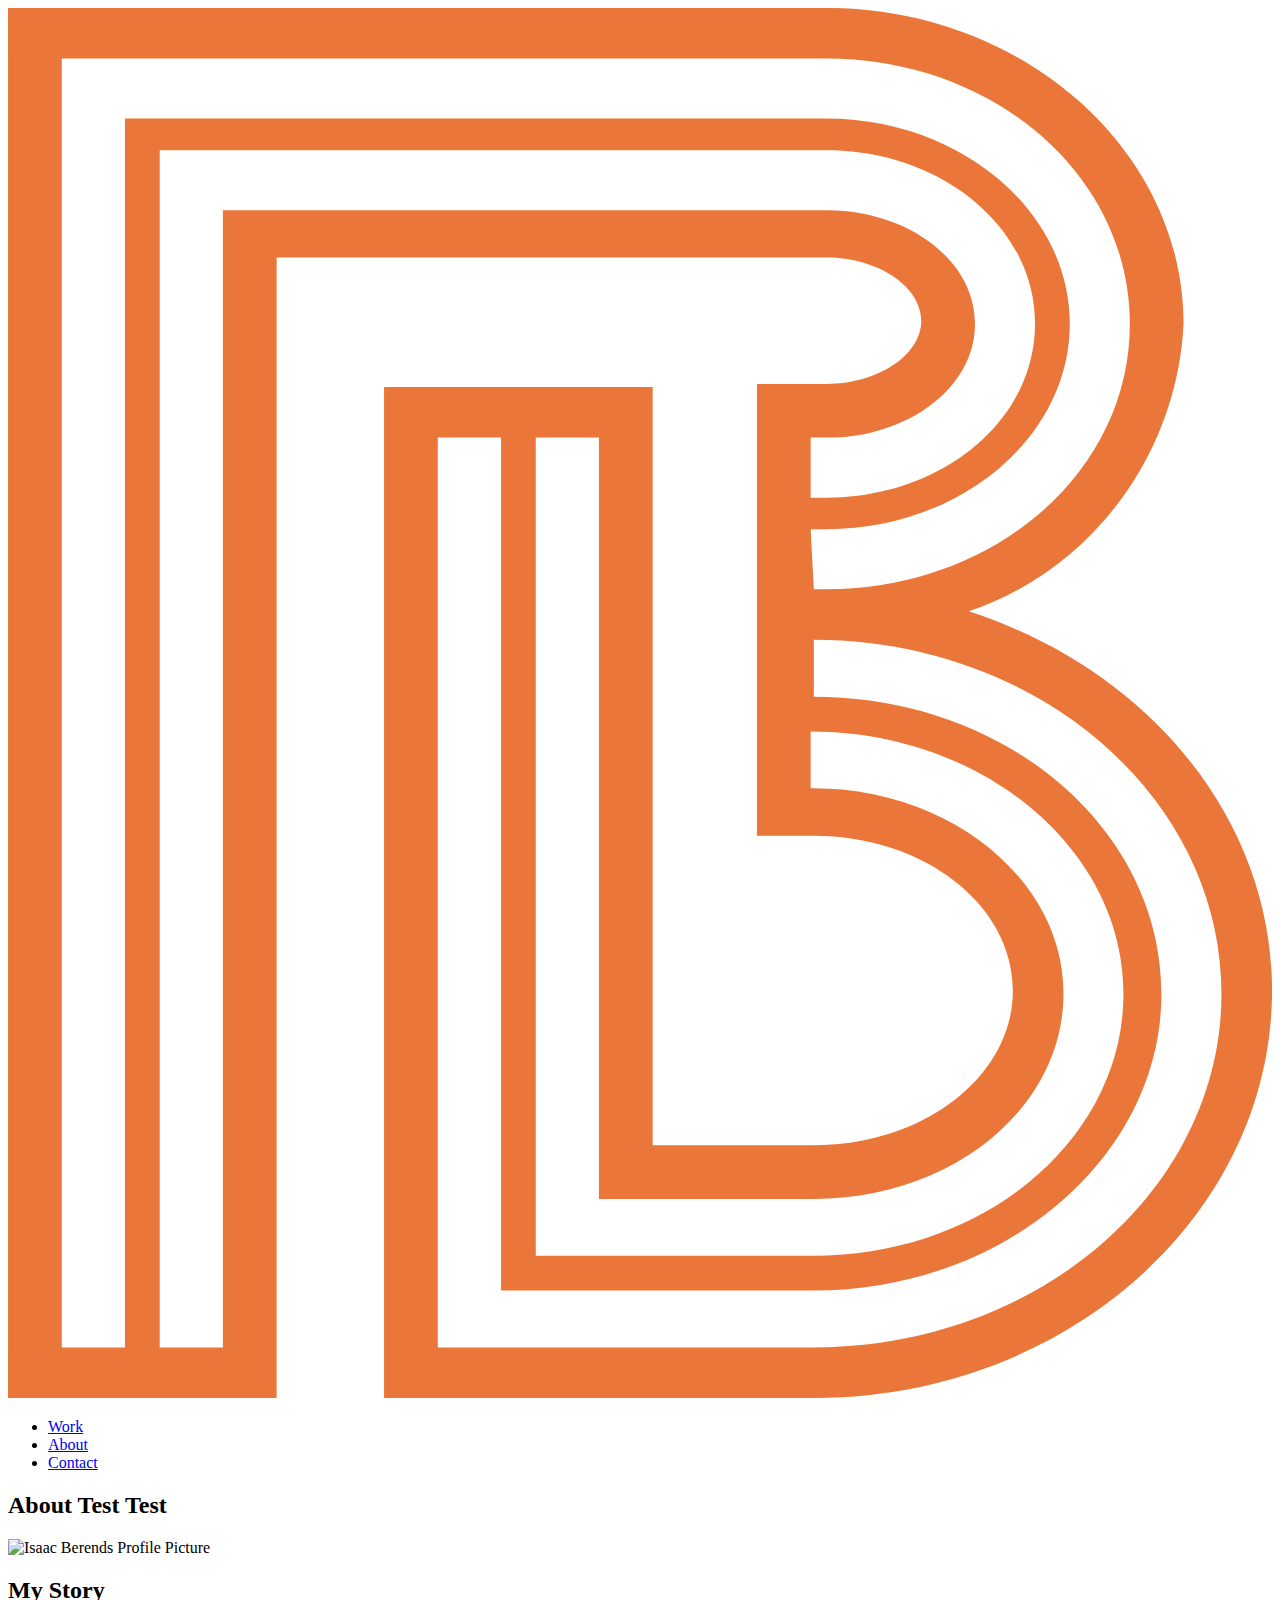
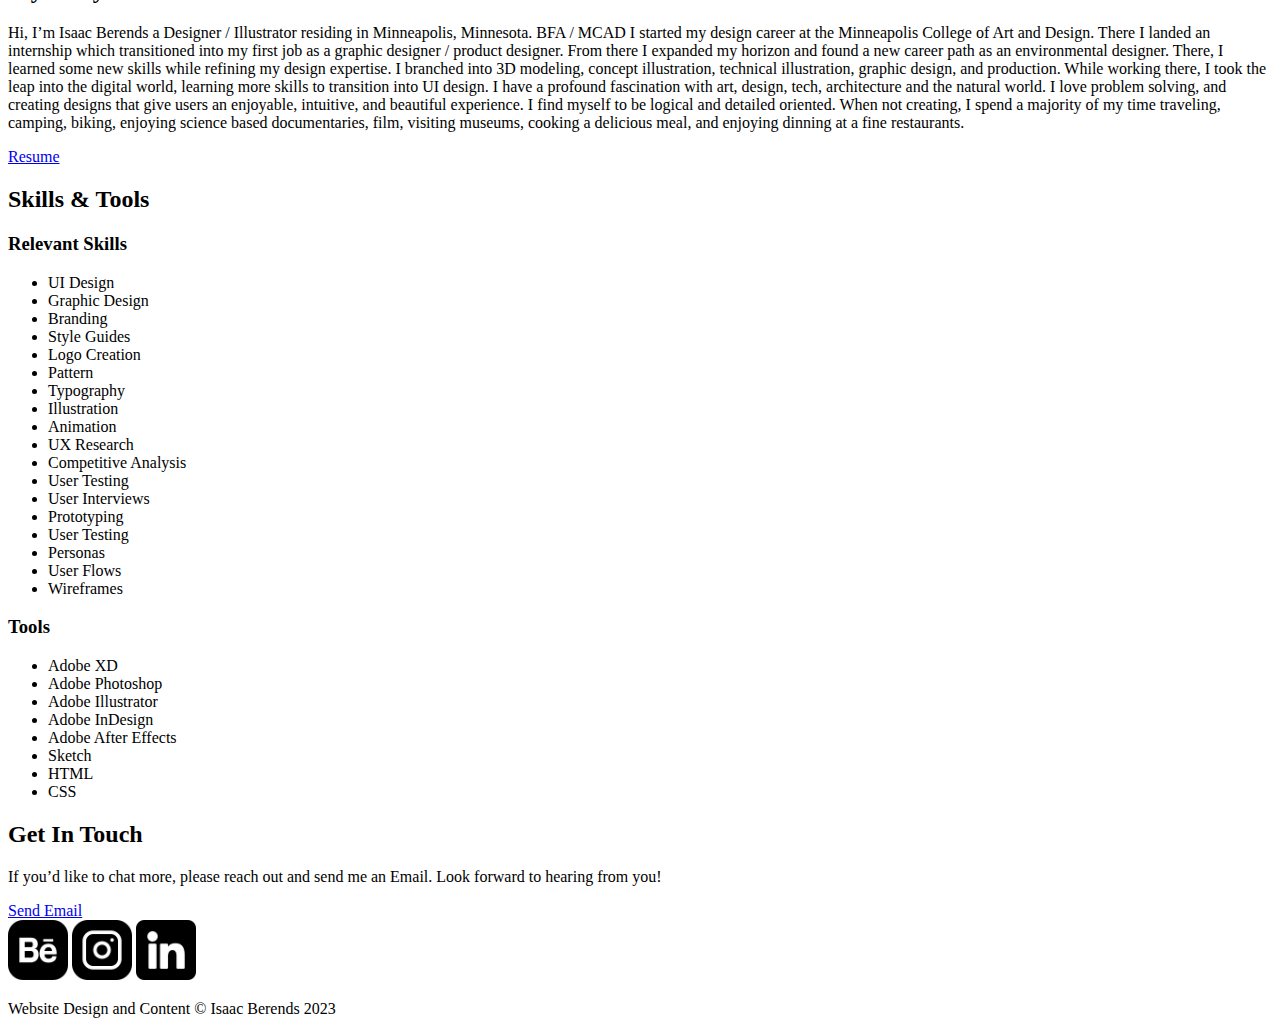
==== about.html @ abcbb0fd "Changed About to Test Test" ====
<!DOCTYPE html>
<html lang="en" dir="ltr">
  <head>
    <meta charset="utf-8">
    <title>Isaac Berends Designer Minneapolis</title>
  </head>
  <body>
    <header>
      <img src="img/iberends_logo.svg" alt="Isaac Berends Logo" >
      <nav>
      <ul>
         <li><a href="index.html">Work</a></li>
         <li><a href="about.html">About</a></li>
         <li><a href="#">Contact</a></li>
      </ul>
      </nav>
    </header>
<main>
                 <h2>About Test Test</h2>
                 <div><!-- open row that holds (2) columns for project -->
            <div><!-- open first column (used for image) -->
            <picture>
            <source srcset="img/Self_Portrait@1x.png" media="(max-width:767px)">
            <img src="img/Self_Portrait@2x.png" alt="Isaac Berends Profile Picture">
            </picture>
        </div>
            <h2>My Story</h2>
            <p>Hi, I’m Isaac Berends a Designer / Illustrator
            residing in Minneapolis, Minnesota. 
            
            BFA / MCAD
            
            I started my design career at the Minneapolis College of Art and Design. There I landed an internship which transitioned into my first job as a graphic designer / product designer.
            
            From there I expanded my horizon and found a new career path as an environmental designer. There, I learned some new skills while refining my design expertise. I branched into 3D modeling, concept illustration, technical illustration, graphic design, and production. 
            
            While working there, I took the leap into the digital world, learning more skills to transition into UI design. 
            
            I have a profound fascination with art, design, tech, architecture and the natural world. I love problem solving, and creating designs that give users an enjoyable, intuitive, and beautiful experience. I find myself to be logical and detailed oriented.
            
            When not creating, I spend a majority of my time traveling, camping, biking, enjoying science based documentaries, film, visiting museums, cooking a delicious meal, and enjoying dinning at a fine restaurants.
            </p>
            <a href="img/isaac_berends_resume_22_E.pdf" download>Resume</a>
                <h2>Skills & Tools</h2>
                 <h3>Relevant Skills</h3>
                 <ul>
            <li>UI Design</li>
            <li>Graphic Design</li>
            <li>Branding</li>
            <li>Style Guides</li>
            <li>Logo Creation</li>
            <li>Pattern</li>
            <li>Typography</li>
            <li>Illustration</li>
            <li>Animation</li>

            <li>UX Research</li>
            <li>Competitive Analysis</li>
            <li>User Testing</li>
            <li>User Interviews</li>
            <li>Prototyping</li>
            <li>User Testing</li>
            <li>Personas</li>
            <li>User Flows</li>
            <li>Wireframes</li>
                 </ul>
                <h3>Tools</h3>
                 <ul>
                 <li>Adobe XD</li>
                 <li>Adobe Photoshop</li>
                 <li>Adobe Illustrator</li>
                 <li>Adobe InDesign</li>
                 <li>Adobe After Effects</li>
            
                 <li>Sketch</li>
                 <li>HTML</li>
                 <li>CSS</li>
                 </ul>
                 </div>
     </main>
    <footer>
    <h2>Get In Touch</h2>
    <p>
        If you’d like to chat more, please reach out and send me
        an Email. Look forward to hearing from you!
      </p>
      <div>
        <a href="mailto:Isaac.isaac.berends@gmail.com">Send Email</a>
      </div>
        <a href="https://www.behance.net/isaacberends" target="_blank"></a>
            <picture>
                <source srcset="img/behance@1x.png" media="(max-width:767px)">
                <img src="img/behance@2x.png" alt="Behance">
              </picture>
    
        <a href="https://www.instagram.com/i_berends/" target="_blank"></a>
            <picture>
                <source srcset="img/instagram@1x.png" media="(max-width:767px)">
                <img src="img/instagram@2x.png" alt="Instagram">
              </picture>

        <a href="https://www.linkedin.com/in/isaac-berends-153a0312/" target="_blank"></a>
            <picture>
                <source srcset="img/linkedin@1x.png" media="(max-width:767px)">
                <img src="img/linkedin@2x.png" alt="LinkedIn">
              </picture>
        <p>Website Design and Content © Isaac Berends 2023</p>


    </footer>
    </body>
</html>
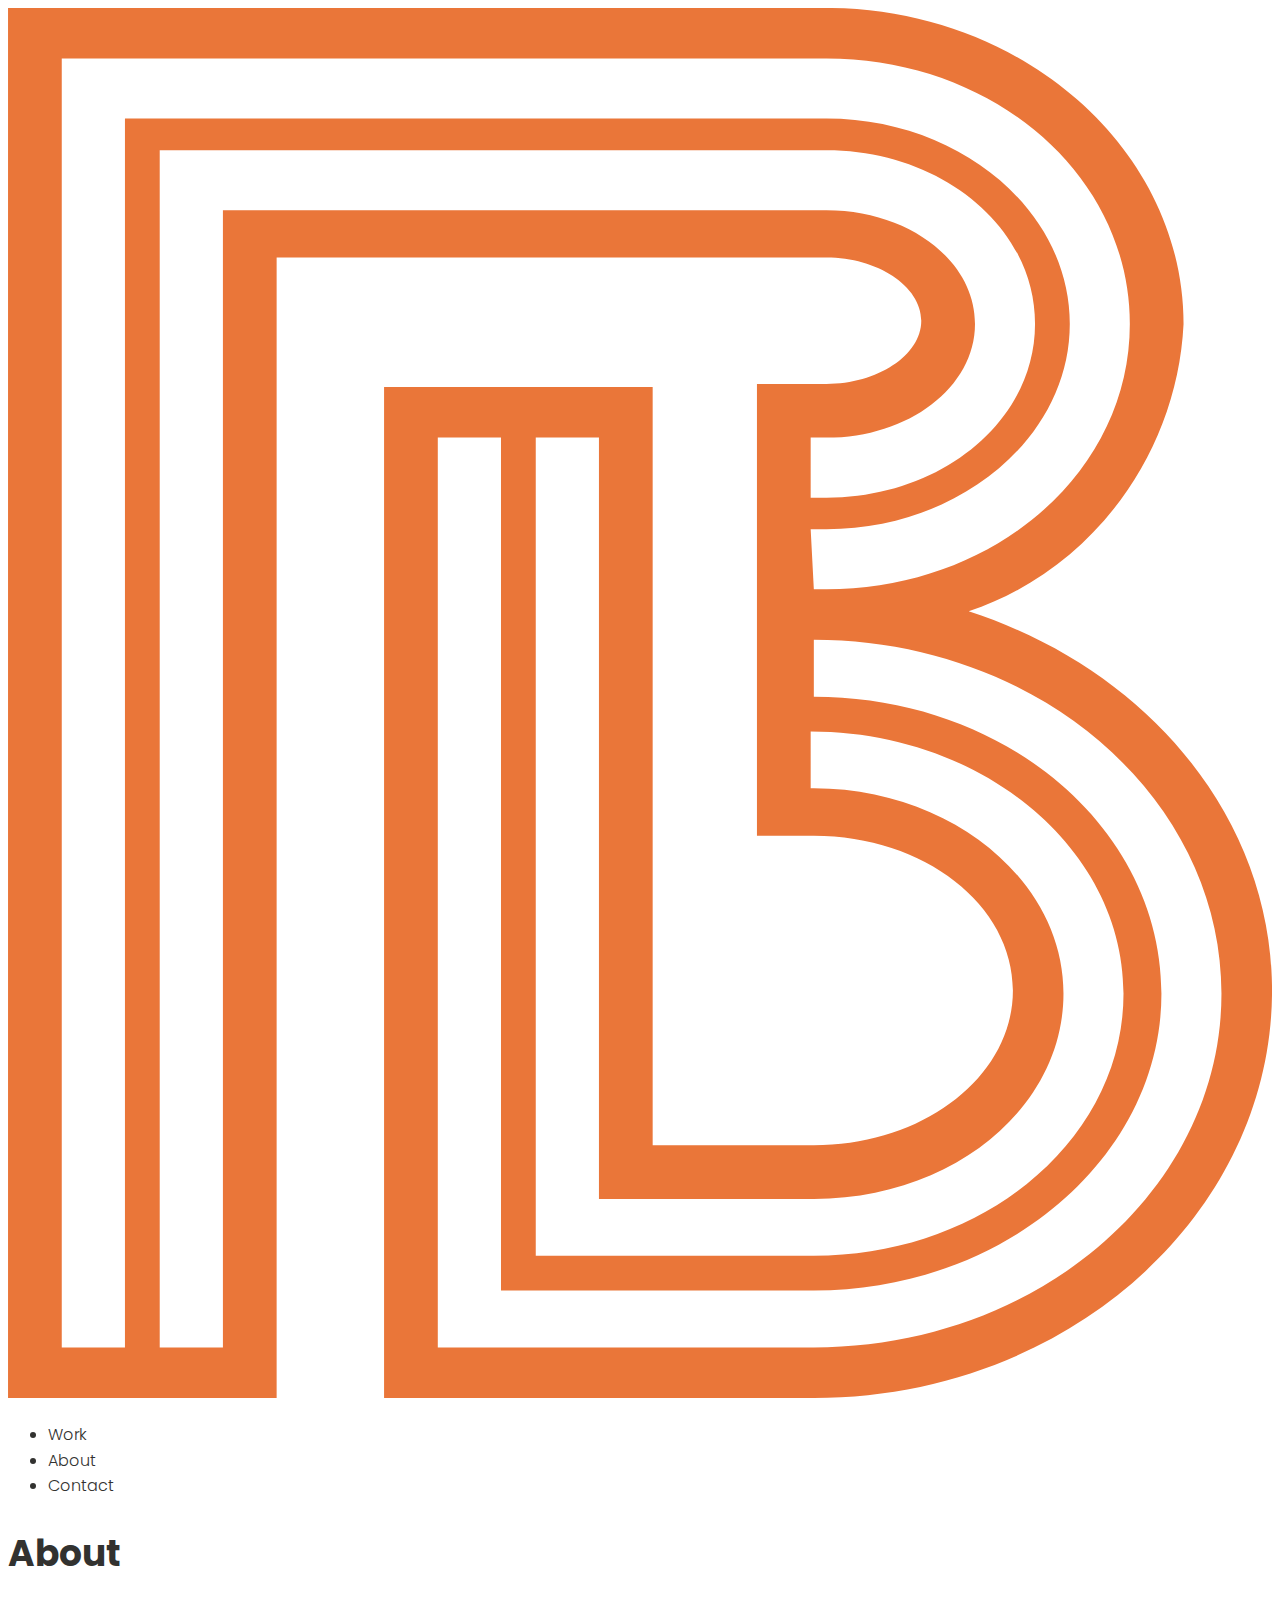
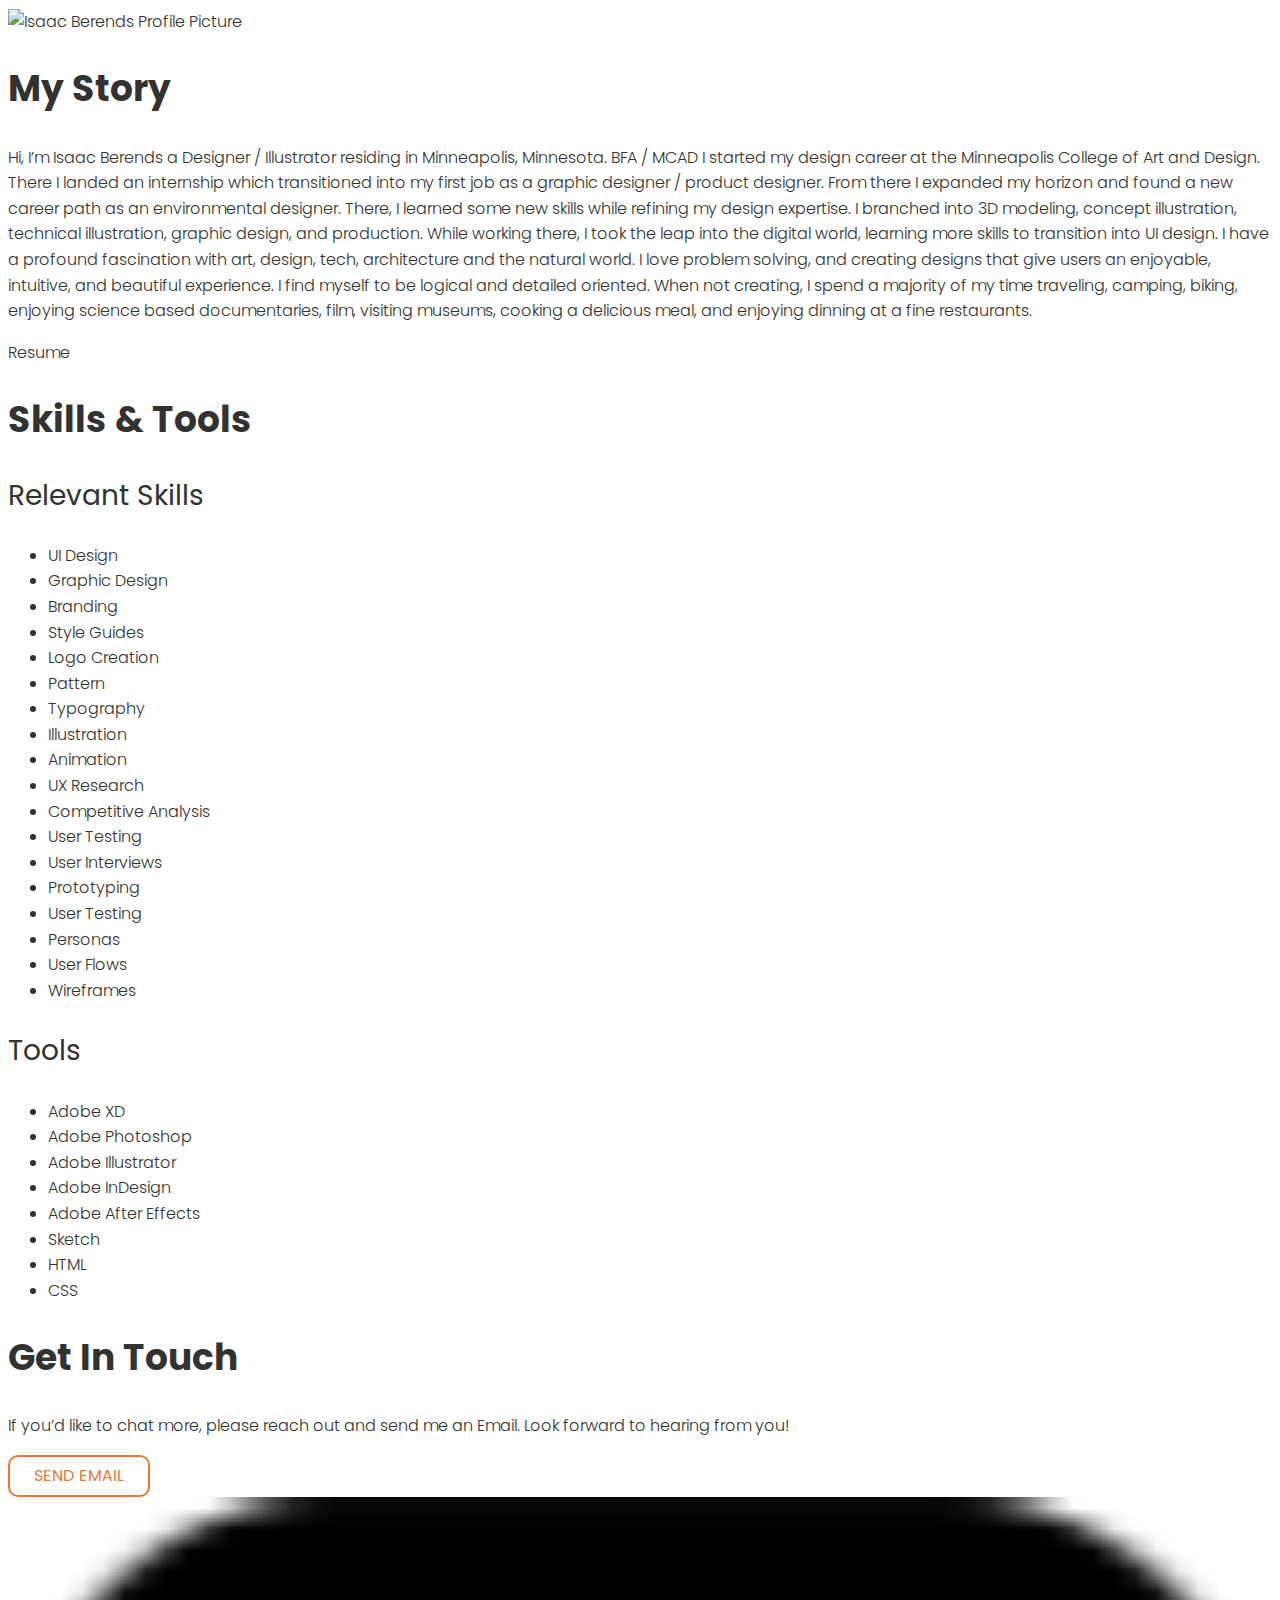
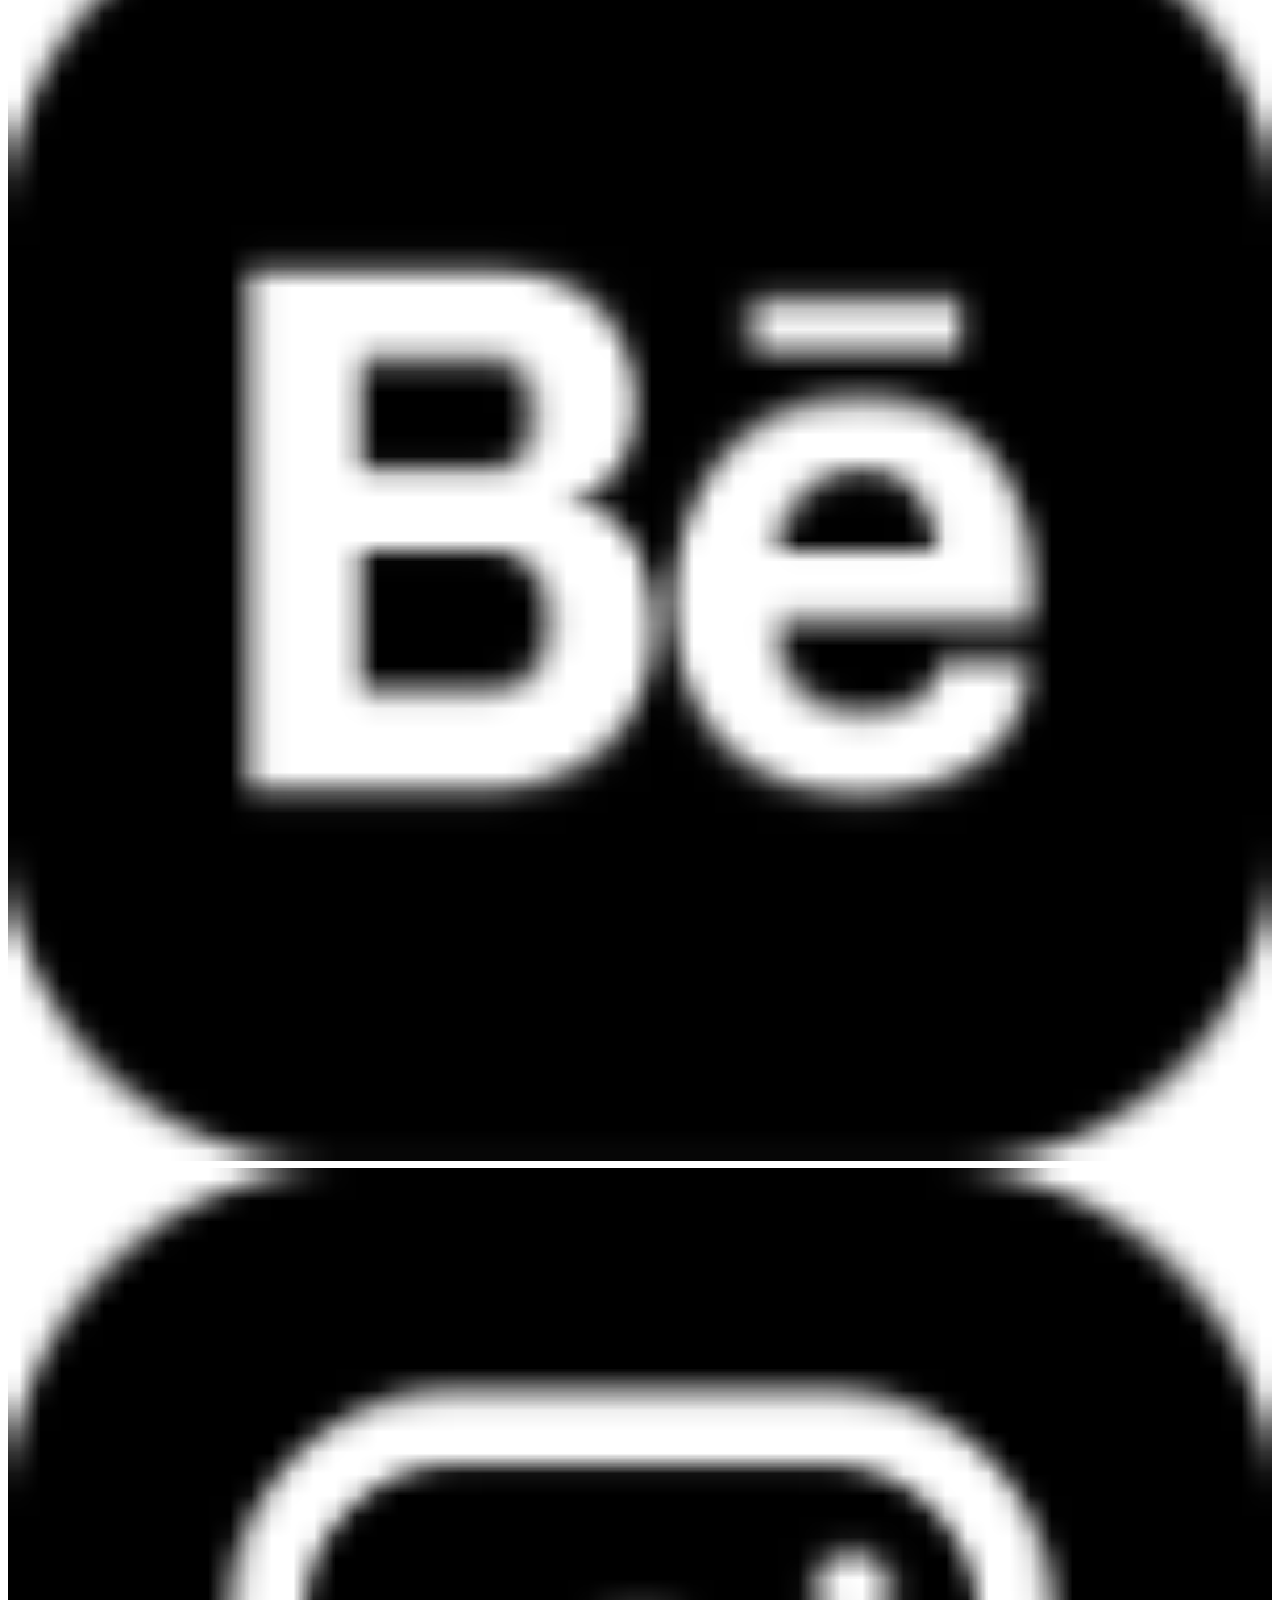
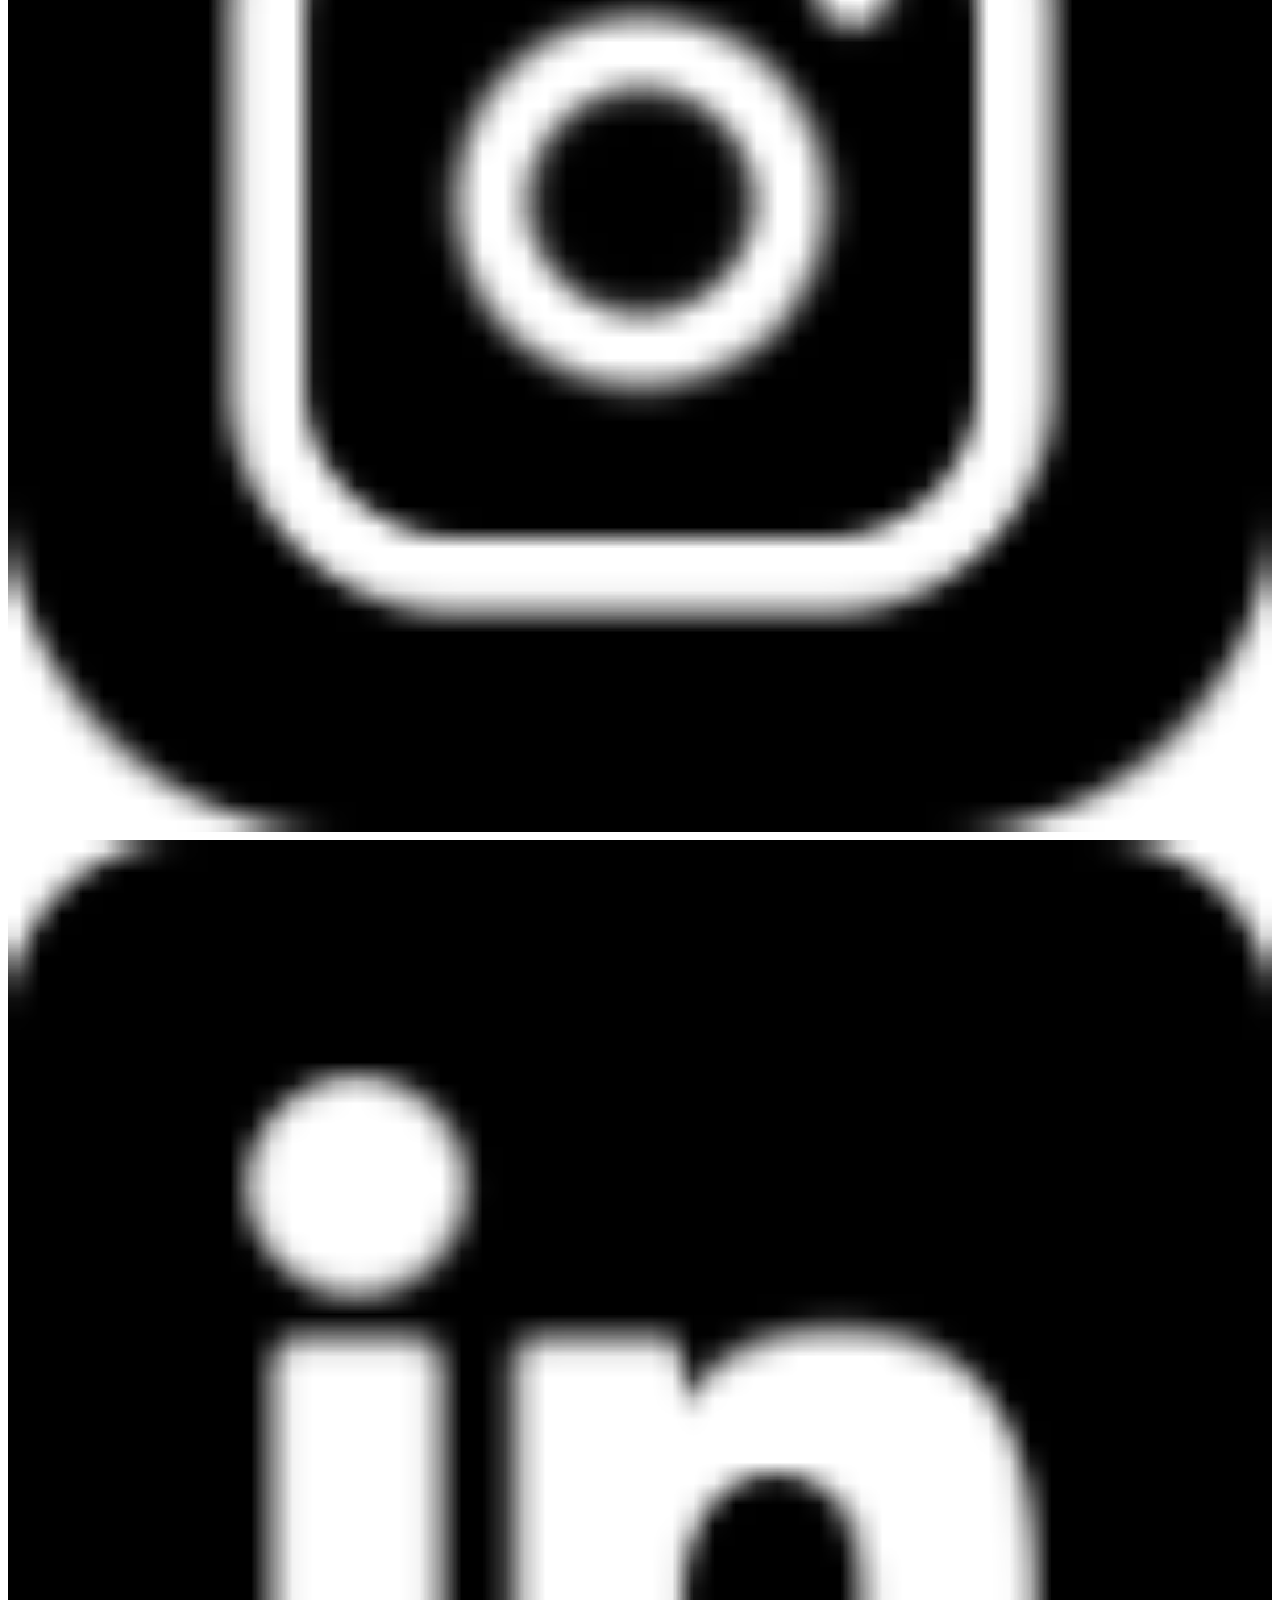
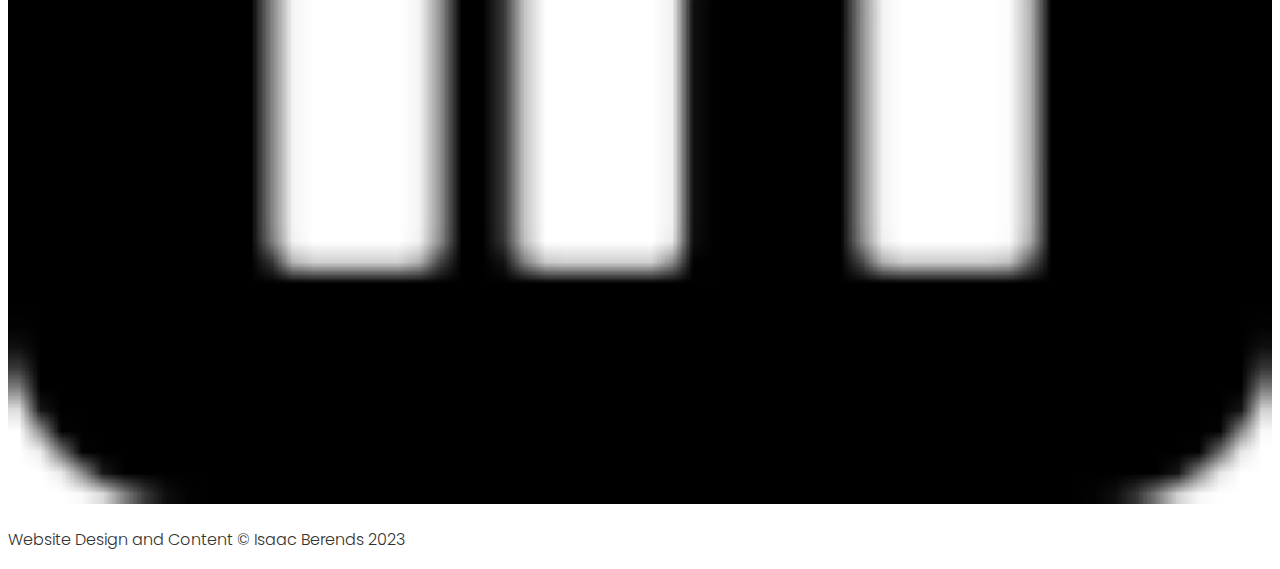
==== commit 9adb4f5e: "Task 1:6 Update 11 / 03 / 22" ====
--- a/about.html
+++ b/about.html
@@ -2,11 +2,19 @@
 <html lang="en" dir="ltr">
   <head>
     <meta charset="utf-8">
+    <meta name="viewport" content="width=device-width, initial-scale=1">
+    <meta name="author" content="Isaac Berends">
+	  <meta name="description" content="Isaac Berends UI/UX Design Portfolio">
     <title>Isaac Berends Designer Minneapolis</title>
+    <link rel="stylesheet" type="text/css" href="https://cdnjs.cloudflare.com/ajax/libs/normalize/8.0.0/normalize.min.css">
+    <link rel="stylesheet" type="text/css" href="css/style.css">
+    <link rel="preconnect" href="https://fonts.googleapis.com">
+    <link rel="preconnect" href="https://fonts.gstatic.com" crossorigin>
+    <link href="https://fonts.googleapis.com/css2?family=Poppins:wght@500;600;700&display=swap" rel="stylesheet">
   </head>
   <body>
     <header>
-      <img src="img/iberends_logo.svg" alt="Isaac Berends Logo" >
+      <img src="icons/iberends_logo.svg" alt="Isaac Berends Logo" >
       <nav>
       <ul>
          <li><a href="index.html">Work</a></li>
@@ -16,7 +24,7 @@
       </nav>
     </header>
 <main>
-                 <h2>About Test Test</h2>
+                 <h2>About</h2>
                  <div><!-- open row that holds (2) columns for project -->
             <div><!-- open first column (used for image) -->
             <picture>
@@ -40,7 +48,7 @@
             
             When not creating, I spend a majority of my time traveling, camping, biking, enjoying science based documentaries, film, visiting museums, cooking a delicious meal, and enjoying dinning at a fine restaurants.
             </p>
-            <a href="img/isaac_berends_resume_22_E.pdf" download>Resume</a>
+            <a href="files/isaac_berends_resume_22_E.pdf" download>Resume</a>
                 <h2>Skills & Tools</h2>
                  <h3>Relevant Skills</h3>
                  <ul>
@@ -85,24 +93,24 @@
         an Email. Look forward to hearing from you!
       </p>
       <div>
-        <a href="mailto:Isaac.isaac.berends@gmail.com">Send Email</a>
+        <a href="mailto:Isaac.isaac.berends@gmail.com"class="button contact">Send Email</a>
       </div>
         <a href="https://www.behance.net/isaacberends" target="_blank"></a>
             <picture>
-                <source srcset="img/behance@1x.png" media="(max-width:767px)">
-                <img src="img/behance@2x.png" alt="Behance">
+                <source srcset="icons/behance@1x.png" media="(max-width:767px)">
+                <img src="icons/behance@2x.png" alt="Behance">
               </picture>
     
         <a href="https://www.instagram.com/i_berends/" target="_blank"></a>
             <picture>
-                <source srcset="img/instagram@1x.png" media="(max-width:767px)">
-                <img src="img/instagram@2x.png" alt="Instagram">
+                <source srcset="icons/instagram@1x.png" media="(max-width:767px)">
+                <img src="icons/instagram@2x.png" alt="Instagram">
               </picture>
 
         <a href="https://www.linkedin.com/in/isaac-berends-153a0312/" target="_blank"></a>
             <picture>
-                <source srcset="img/linkedin@1x.png" media="(max-width:767px)">
-                <img src="img/linkedin@2x.png" alt="LinkedIn">
+                <source srcset="icons/linkedin@1x.png" media="(max-width:767px)">
+                <img src="icons/linkedin@2x.png" alt="LinkedIn">
               </picture>
         <p>Website Design and Content © Isaac Berends 2023</p>
 
--- a/css/style.css
+++ b/css/style.css
@@ -0,0 +1,61 @@
+/*
+Colors used:
+Primary Color
+(White): #FFFFFF;
+Secondary Colors
+(Black): #323230;
+(Light Grey): #F0EFEF;
+(Orange): #EA7639;
+*/
+
+body
+     {background-color: #FFFFFF;
+     font-family: 'Poppins', sans-serif;
+     font-size: 16px; /* Sets the font size to 16px */
+     font-weight: 300; /* Sets the font weight to 300 */
+     line-height: 1.6; /* Sets the line-height to 1.6 * the font-size */
+     color: #323230;}
+
+     h1, h2, h3, h4
+     {line-height: 1.4;}
+     h1 {font-size: 2.75em; font-weight: 700;}
+     h2 {font-size: 2.25em; font-weight: 700;}
+     h3 {font-size: 1.75em; font-weight: 400;}
+     h4 {font-size: 1.35em; font-weight: 400;}
+
+     img {width: 100%;}
+
+     a {color: #323230;text-decoration: none; /* No underlining */}
+     a:hover {color: #EA7639;text-decorationn: underline; /* Underlining when hovering over a link */}
+     a:visited { /* visited link */color: #565656;}
+     a:active { /* selected link */color: #EA7639;}
+     a:focus {color: #EA7639;text-decoration: underline;}
+
+     .button {
+        display: inline-block; /* since the <a> tag is inline by default, we need to change this to inline-block, but more on this in the next exercise */
+        background-color: #EA7639;
+        color: #ffffff; /* needed to override the default link color */
+        font-weight: 400;
+        padding: 6px 20px 6px 20px; 
+        border-radius: 10px;
+        border-bottom: 0px solid #994c30; /* width of the border, type, color */
+        transition: 0.2s opacity;}
+     .button:hover {background-color: #df6422; /* Reduces the opacity of the button to 80% */
+            color: #ffffff;}
+     
+        .button.contact {
+          display: inline-block; /* since the <a> tag is inline by default, we need to change this to inline-block, but more on this in the next exercise */
+          background-color: transparent; #EA7639;
+          color: #EA7639; /* needed to override the default link color */
+          text-transform: uppercase;
+          font-weight: 400;
+          border: 2px solid #EA7639;
+          padding: 6px 24px 6px 24px; 
+          border-radius: 10px;
+          border-bottom: 2px solid #EA7639; /* width of the border, type, color */
+          transition: 0.2s opacity;}
+        .button.contact:hover {background-color: #EA7639; /* Reduces the opacity of the button to 80% */
+            color: #ffffff;}
+
+   
+        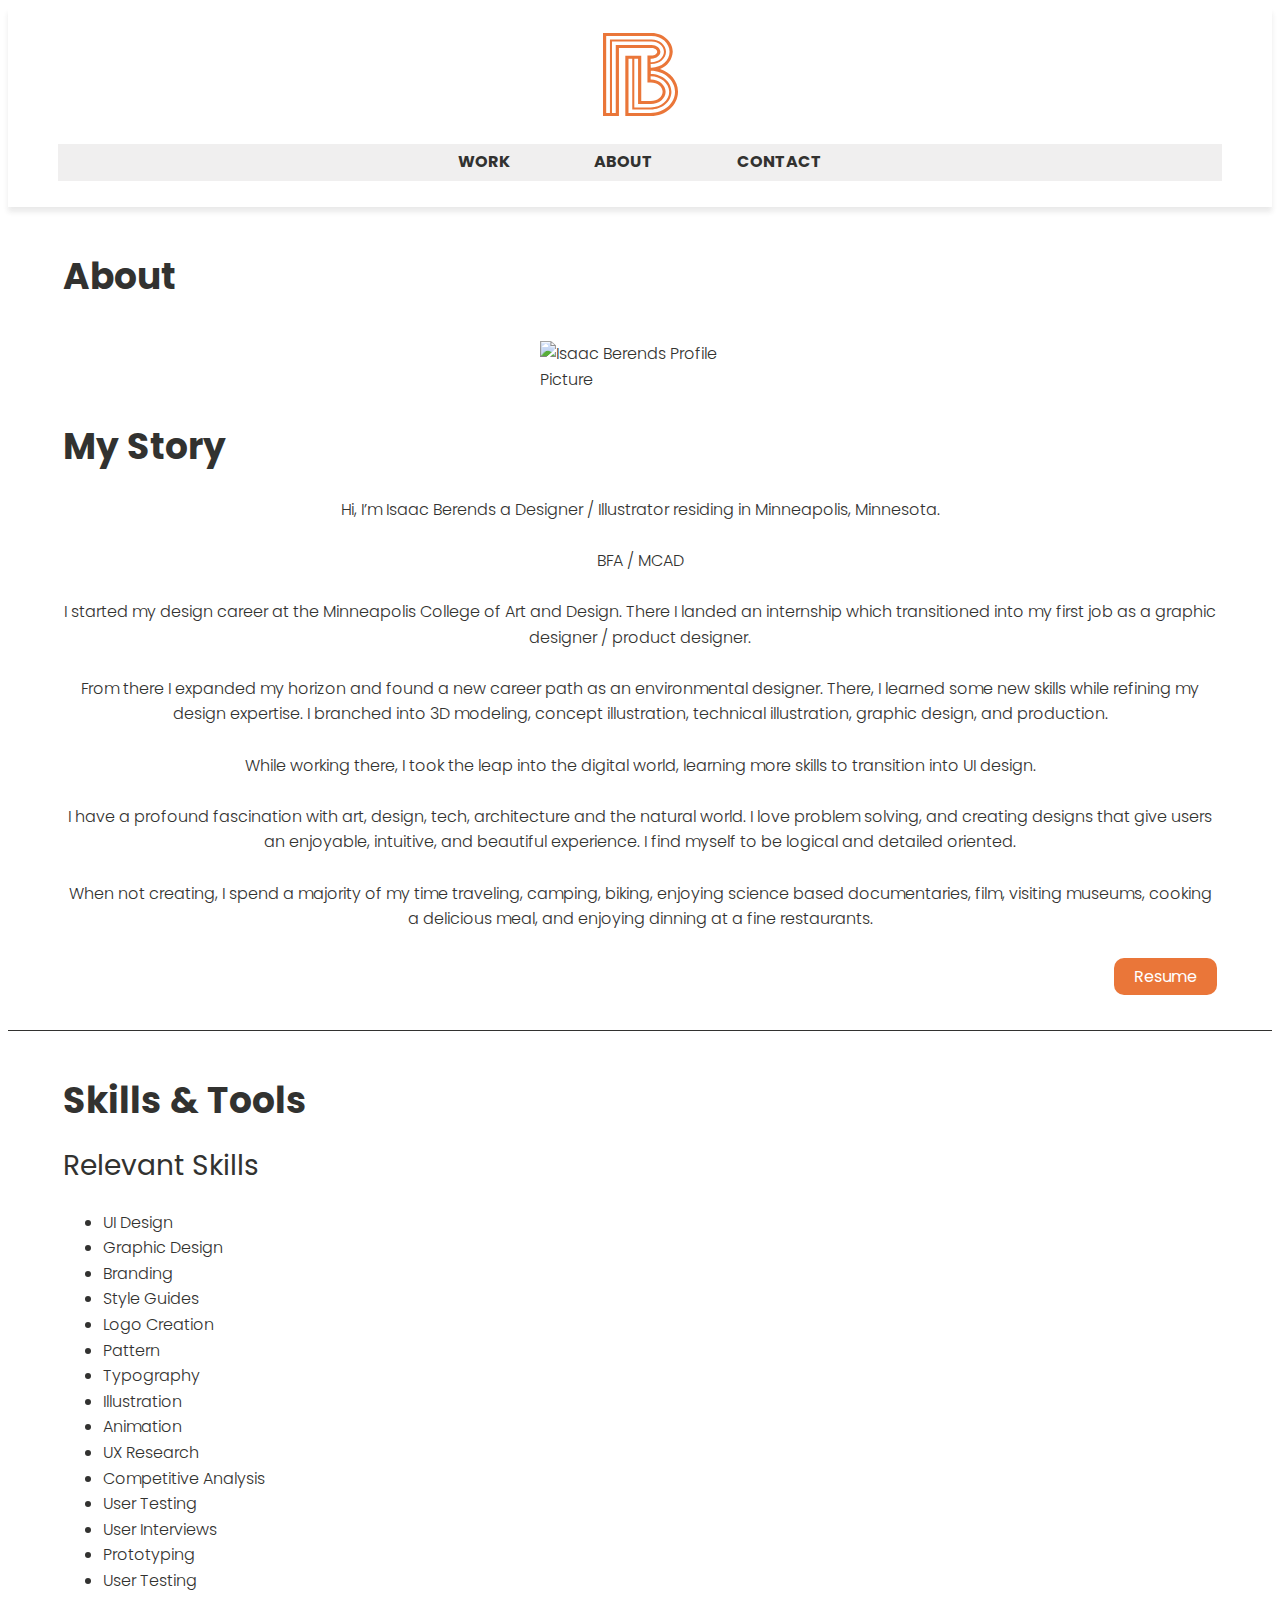
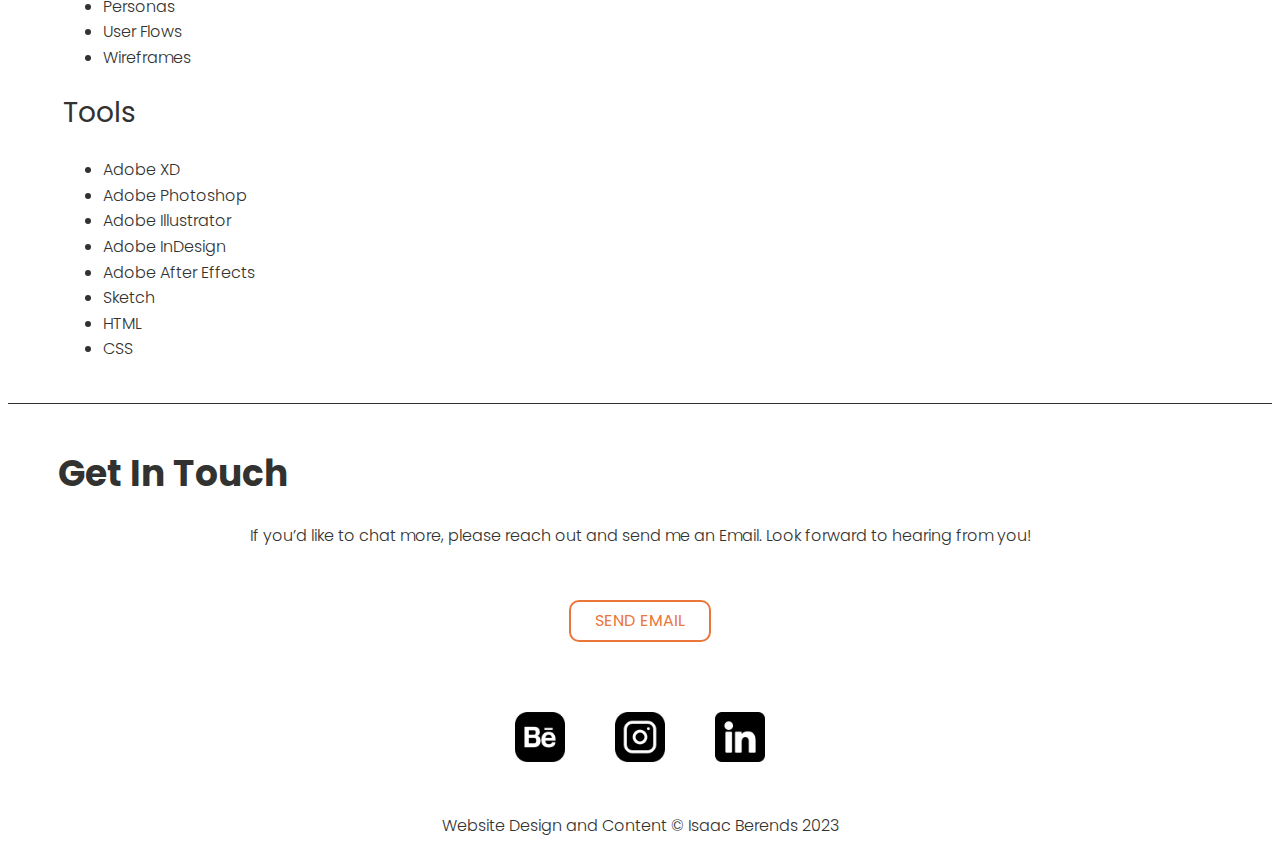
==== commit aceb62b1: "Site update Exercise 1:7" ====
--- a/about.html
+++ b/about.html
@@ -11,45 +11,66 @@
     <link rel="preconnect" href="https://fonts.googleapis.com">
     <link rel="preconnect" href="https://fonts.gstatic.com" crossorigin>
     <link href="https://fonts.googleapis.com/css2?family=Poppins:wght@500;600;700&display=swap" rel="stylesheet">
+    <link rel="preconnect" href="https://fonts.googleapis.com">
+    <link rel="preconnect" href="https://fonts.gstatic.com" crossorigin>
+    <link href="https://fonts.googleapis.com/css2?family=Lato&display=swap" rel="stylesheet">
   </head>
-  <body>
+<body>
     <header>
-      <img src="icons/iberends_logo.svg" alt="Isaac Berends Logo" >
-      <nav>
-      <ul>
-         <li><a href="index.html">Work</a></li>
-         <li><a href="about.html">About</a></li>
-         <li><a href="#">Contact</a></li>
-      </ul>
-      </nav>
+      <div class="container">
+        <img src="icons/iberends_logo.svg"class="logo"alt="Isaac Berends Logo" >
+        <nav>
+         <ul>
+           <li><a href="index.html">Work</a></li>
+           <li><a href="about.html">About</a></li>
+           <li><a href="#">Contact</a></li>
+         </ul>
+        </nav>
+      </div>
     </header>
-<main>
-                 <h2>About</h2>
-                 <div><!-- open row that holds (2) columns for project -->
-            <div><!-- open first column (used for image) -->
+  <main>
+    <div id="about">
+      <div class="row">
+        <div class="container">
+          <h2>About</h2>
+
             <picture>
-            <source srcset="img/Self_Portrait@1x.png" media="(max-width:767px)">
-            <img src="img/Self_Portrait@2x.png" alt="Isaac Berends Profile Picture">
+            <source srcset="img/Self_Portrait@1x.png"media="(max-width:767px)">
+            <img src="img/Self_Portrait@2x.png"class="profile"class="center"alt="Isaac Berends Profile Picture">
             </picture>
+              <h2>My Story</h2>
+              <p>Hi, I’m Isaac Berends a Designer / Illustrator
+                 residing in Minneapolis, Minnesota.
+                 <br>
+                 <br>
+                  BFA / MCAD
+                 <br>
+                 <br>
+                  I started my design career at the Minneapolis College of Art and Design. There I landed an internship which transitioned into my first job as a graphic designer / product designer.
+                  <br>
+                  <br>
+                  From there I expanded my horizon and found a new career path as an environmental designer. There, I learned some new skills while refining my design expertise. I branched into 3D modeling, concept illustration, technical illustration, graphic design, and production.
+                  <br>
+                  <br> 
+                  While working there, I took the leap into the digital world, learning more skills to transition into UI design.
+                  <br>
+                  <br> 
+                  I have a profound fascination with art, design, tech, architecture and the natural world. I love problem solving, and creating designs that give users an enjoyable, intuitive, and beautiful experience. I find myself to be logical and detailed oriented.
+                  <br>
+                  <br>
+                  When not creating, I spend a majority of my time traveling, camping, biking, enjoying science based documentaries, film, visiting museums, cooking a delicious meal, and enjoying dinning at a fine restaurants.
+               </p>
+               <div class="button-container"> 
+               <a href="files/isaac_berends_resume_22_E.pdf"class="button" download>Resume</a>
+               </div>
         </div>
-            <h2>My Story</h2>
-            <p>Hi, I’m Isaac Berends a Designer / Illustrator
-            residing in Minneapolis, Minnesota. 
+      </div>
+    </div>
+    <div id="skills">
+      <div class="row">
+        <div class="container">         
             
-            BFA / MCAD
-            
-            I started my design career at the Minneapolis College of Art and Design. There I landed an internship which transitioned into my first job as a graphic designer / product designer.
-            
-            From there I expanded my horizon and found a new career path as an environmental designer. There, I learned some new skills while refining my design expertise. I branched into 3D modeling, concept illustration, technical illustration, graphic design, and production. 
-            
-            While working there, I took the leap into the digital world, learning more skills to transition into UI design. 
-            
-            I have a profound fascination with art, design, tech, architecture and the natural world. I love problem solving, and creating designs that give users an enjoyable, intuitive, and beautiful experience. I find myself to be logical and detailed oriented.
-            
-            When not creating, I spend a majority of my time traveling, camping, biking, enjoying science based documentaries, film, visiting museums, cooking a delicious meal, and enjoying dinning at a fine restaurants.
-            </p>
-            <a href="files/isaac_berends_resume_22_E.pdf" download>Resume</a>
-                <h2>Skills & Tools</h2>
+            <h2>Skills & Tools</h2>
                  <h3>Relevant Skills</h3>
                  <ul>
             <li>UI Design</li>
@@ -84,37 +105,44 @@
                  <li>HTML</li>
                  <li>CSS</li>
                  </ul>
-                 </div>
-     </main>
-    <footer>
-    <h2>Get In Touch</h2>
-    <p>
-        If you’d like to chat more, please reach out and send me
-        an Email. Look forward to hearing from you!
-      </p>
-      <div>
-        <a href="mailto:Isaac.isaac.berends@gmail.com"class="button contact">Send Email</a>
+        </div>
       </div>
-        <a href="https://www.behance.net/isaacberends" target="_blank"></a>
-            <picture>
-                <source srcset="icons/behance@1x.png" media="(max-width:767px)">
-                <img src="icons/behance@2x.png" alt="Behance">
-              </picture>
-    
-        <a href="https://www.instagram.com/i_berends/" target="_blank"></a>
-            <picture>
-                <source srcset="icons/instagram@1x.png" media="(max-width:767px)">
-                <img src="icons/instagram@2x.png" alt="Instagram">
-              </picture>
+    </div>
+  </main>
+  <footer>
+    <div class="container">
+       <h2>Get In Touch</h2>
+       
+     <p>
+      If you’d like to chat more, please reach out and send me
+      an Email. Look forward to hearing from you!
+     </p>
+     <div>
+       <div class="button-container-email">  
+          <a href="mailto:Isaac.isaac.berends@gmail.com"class="button contact">Send Email</a>
+       </div>   
+     </div>
+      <div class="images-container"> 
+         <a href="https://www.behance.net/isaacberends" target="_blank"></a>
+          <picture>
+              <source srcset="icons/behance@1x.png" media="(max-width:767px)">
+              <img src="icons/behance@2x.png"class="social" alt="Behance">
+            </picture>
+  
+         <a href="https://www.instagram.com/i_berends/" target="_blank"></a>
+          <picture>
+              <source srcset="icons/instagram@1x.png" media="(max-width:767px)">
+              <img src="icons/instagram@2x.png"class="social"alt="Instagram">
+            </picture>
 
-        <a href="https://www.linkedin.com/in/isaac-berends-153a0312/" target="_blank"></a>
-            <picture>
-                <source srcset="icons/linkedin@1x.png" media="(max-width:767px)">
-                <img src="icons/linkedin@2x.png" alt="LinkedIn">
-              </picture>
-        <p>Website Design and Content © Isaac Berends 2023</p>
-
-
-    </footer>
-    </body>
+         <a href="https://www.linkedin.com/in/isaac-berends-153a0312/" target="_blank"></a>
+          <picture>
+              <source srcset="icons/linkedin@1x.png" media="(max-width:767px)">
+              <img src="icons/linkedin@2x.png"class="social"alt="LinkedIn">
+            </picture>
+       </div> 
+      <p>Website Design and Content © Isaac Berends 2023</p>
+    </div>
+</footer>
+ </body>
 </html>--- a/css/style.css
+++ b/css/style.css
@@ -8,6 +8,100 @@
 (Orange): #EA7639;
 */
 
+* {box-sizing: border-box;}
+
+/* Layout styling */
+
+.container {padding: 0 50px;}
+
+.row {margin: 50px 0; /* 25px top and bottom, 0 left and right */
+    border-bottom: 1px solid #323230;
+    padding-top: 0px;
+    padding-right: 5px;
+    padding-bottom: 25px;
+    padding-left: 5px;}
+   
+
+.logo {max-width: 75px;
+       padding-top: 15px;
+       padding-right: px;
+       padding-bottom: 5px;
+       padding-left: px;}
+
+.profile {max-width: 200px;
+          justify-content: center;
+          padding-top: 15px;
+          padding-right: px;
+          padding-bottom: 5px;
+          padding-left: px;
+          display: block;
+          margin-left: auto;
+          margin-right: auto;
+          width: 50%;}
+          
+.social {max-width: 100px;
+          padding-top: 35px;
+          padding-right: px;
+          padding-bottom: 35px;
+          padding-left: px;
+          display: block;
+          margin-left: auto;
+          margin-right: auto;
+          width: 50%;}
+          
+.images-container {display: flex; 
+                   justify-content: center;
+                   align-items: center;
+                   }
+
+.button-container-email {display: flex; 
+                         justify-content: center;
+                         align-items: center;
+                         padding-top: 35px;
+                         padding-right: px;
+                         padding-bottom: 35px;
+                         padding-left: px;}
+
+.button-container {display: flex; 
+                   justify-content: right;
+                   align-items: center;
+                   padding-top: 10px;
+                   padding-right: px;
+                   padding-bottom: 10px;
+                   padding-left: px;}
+                          
+    
+header {background-color: #ffffff;
+        text-align: center;
+        padding: 10px 0;
+        box-shadow: 0px 5px 5px 0px rgba(50, 50, 50, 0.10);
+        box-shadow: 0px 5px 5px 0px rgba(50, 50, 50, 0.10);
+        box-shadow: 0px 5px 5px 0px rgba(50, 50, 50, 0.10);
+        position: relative}
+
+nav > {display: inline-block; 
+       width: 100%}
+nav > ul {list-style-type: none;
+          padding: 0;}        
+nav > ul > li {display: inline-block;}
+nav > ul > li > a {padding: 0;
+                   display: inline-block;
+                   padding: 0 40px;
+                   text-transform: uppercase;
+                   font-weight: 700;
+                   color: #323230;}
+nav > ul > li > {color: #323230;text-decoration: none; /* No underlining */}
+nav > ul > li > a hover {color: #EA7639;text-decorationn: underline; /* Underlining when hovering over a link */}
+nav > ul > li > a visited { /* visited link */color: #323230;}
+nav > ul > li > a active { /* selected link */color: #df6422;}
+nav > ul > li > a focus {color: #df6422;text-decoration: underline;}
+nav > ul {background-color: #F0EFEF;
+          border-bottom: 1px solid #F0EFEF;
+          padding-top: 5px;
+          padding-right: 0px;
+          padding-bottom: 5px;
+          padding-left: 0px;}
+
 body
      {background-color: #FFFFFF;
      font-family: 'Poppins', sans-serif;
@@ -16,10 +110,30 @@
      line-height: 1.6; /* Sets the line-height to 1.6 * the font-size */
      color: #323230;}
 
+    {font-family: 'Lato', sans-serif;}
+
+     
+     #hero p {text-align: center; /* Centers text */}
+     #hero {background-color: #ffffff;
+            padding: 20px 0;
+            display: inline-block;
+            width: 100%;}
+     footer p {text-align: center;}
+     #about p {text-align: center; /* Centers text */}
+
      h1, h2, h3, h4
-     {line-height: 1.4;}
-     h1 {font-size: 2.75em; font-weight: 700;}
-     h2 {font-size: 2.25em; font-weight: 700;}
+     {line-height: 1.1;}
+     h1 {font-size: 2.75em; font-weight: 700;
+        text-align: left; /* Centers text */
+        color: #ffffff;
+        background-color: #323230;
+        border-bottom: 0px solid #F0EFEF;
+        padding-top: 8px;
+        padding-right: 0px;
+        padding-bottom: 8px;
+        padding-left: 20px;}
+     
+     h2 {font-size: 2.25em; font-weight: 700;}     
      h3 {font-size: 1.75em; font-weight: 400;}
      h4 {font-size: 1.35em; font-weight: 400;}
 
@@ -27,9 +141,10 @@
 
      a {color: #323230;text-decoration: none; /* No underlining */}
      a:hover {color: #EA7639;text-decorationn: underline; /* Underlining when hovering over a link */}
-     a:visited { /* visited link */color: #565656;}
+     a:visited { /* visited link */color: #ffffff;}
      a:active { /* selected link */color: #EA7639;}
      a:focus {color: #EA7639;text-decoration: underline;}
+
 
      .button {
         display: inline-block; /* since the <a> tag is inline by default, we need to change this to inline-block, but more on this in the next exercise */
@@ -39,23 +154,27 @@
         padding: 6px 20px 6px 20px; 
         border-radius: 10px;
         border-bottom: 0px solid #994c30; /* width of the border, type, color */
-        transition: 0.2s opacity;}
+        transition: 0.2s opacity;
+        }
      .button:hover {background-color: #df6422; /* Reduces the opacity of the button to 80% */
             color: #ffffff;}
      
-        .button.contact {
-          display: inline-block; /* since the <a> tag is inline by default, we need to change this to inline-block, but more on this in the next exercise */
-          background-color: transparent; #EA7639;
-          color: #EA7639; /* needed to override the default link color */
-          text-transform: uppercase;
-          font-weight: 400;
-          border: 2px solid #EA7639;
-          padding: 6px 24px 6px 24px; 
-          border-radius: 10px;
-          border-bottom: 2px solid #EA7639; /* width of the border, type, color */
-          transition: 0.2s opacity;}
-        .button.contact:hover {background-color: #EA7639; /* Reduces the opacity of the button to 80% */
+     .button.contact {
+        display: inline-block; /* since the <a> tag is inline by default, we need to change this to inline-block, but more on this in the next exercise */
+        background-color: #ffffff;
+        color: #EA7639; /* needed to override the default link color */
+        text-transform: uppercase;
+        font-weight: 400;
+        border: 2px solid #EA7639;
+        padding: 6px 24px 6px 24px; 
+        border-radius: 10px;
+        border-bottom: 2px solid #EA7639; /* width of the border, type, color */
+        transition: 0.2s opacity;
+          }
+     .button.contact:hover {background-color: #EA7639; /* Reduces the opacity of the button to 80% */
             color: #ffffff;}
+
+        
 
    
         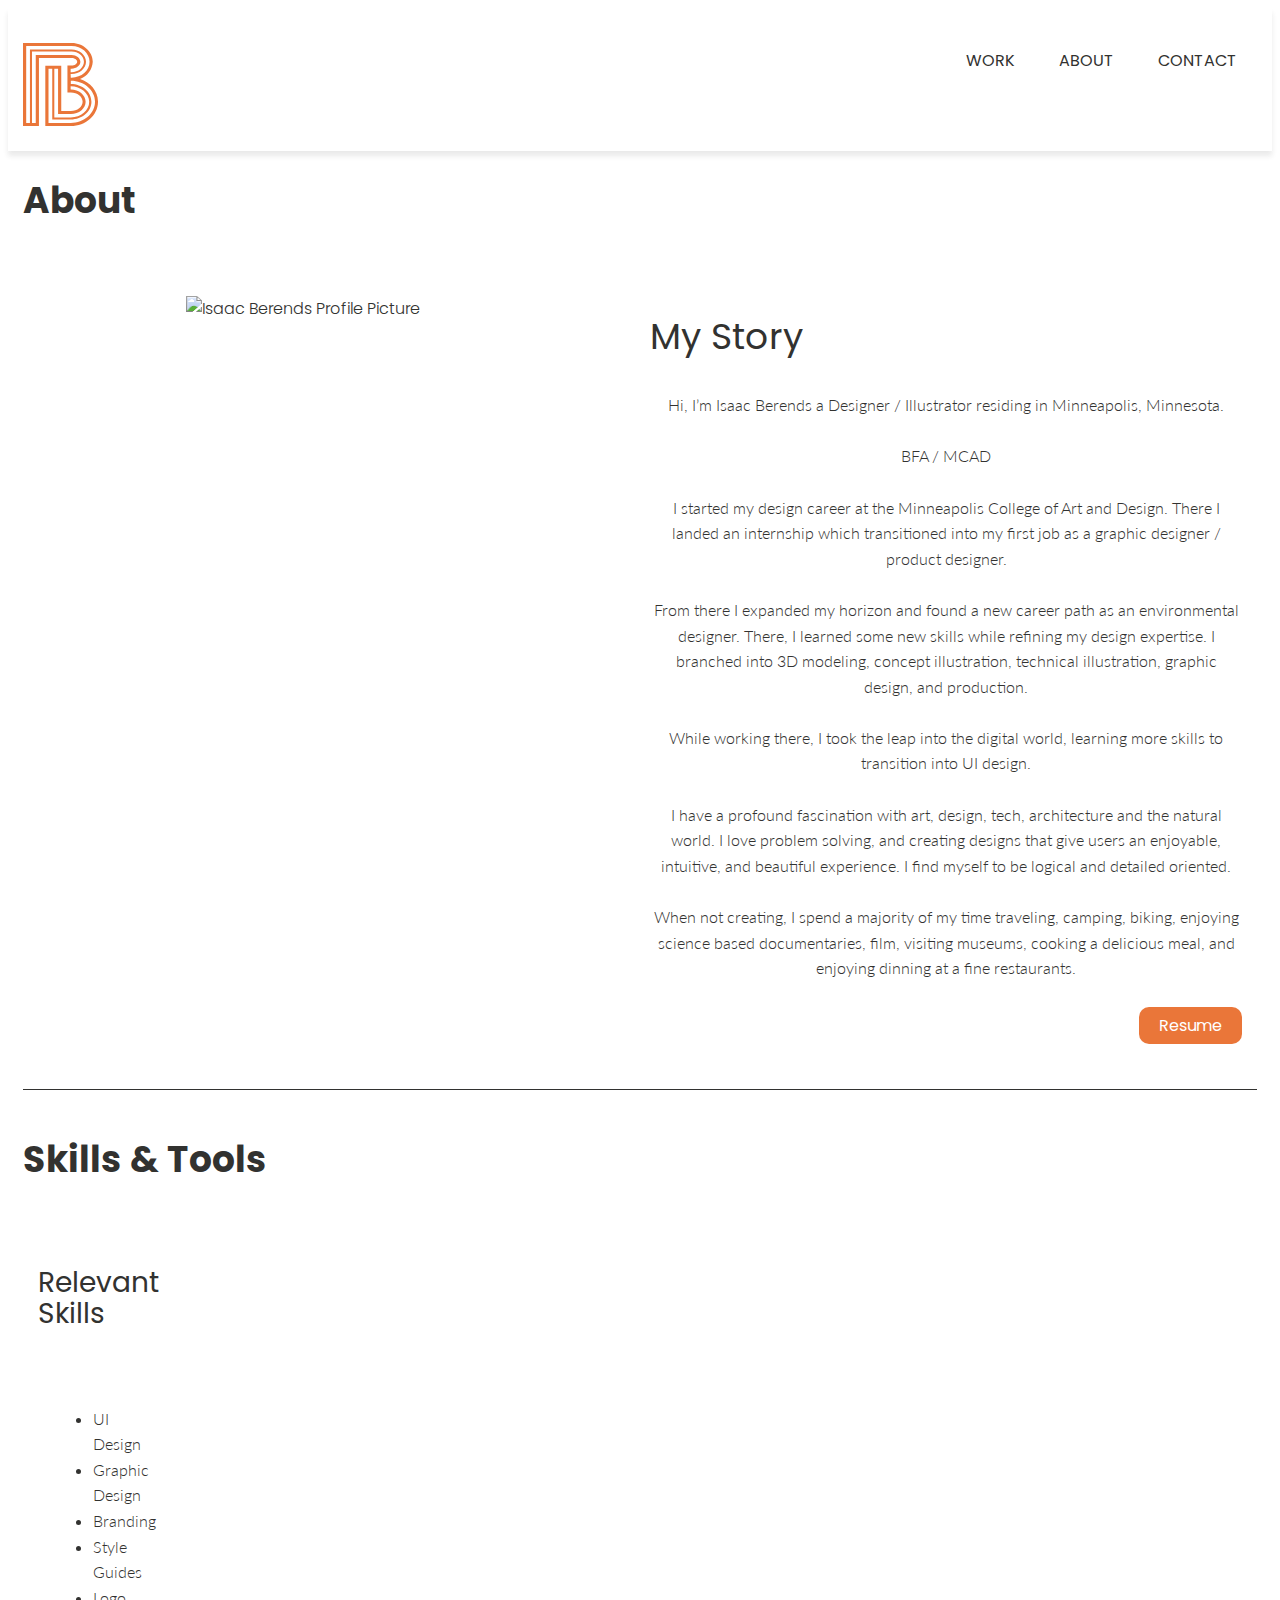
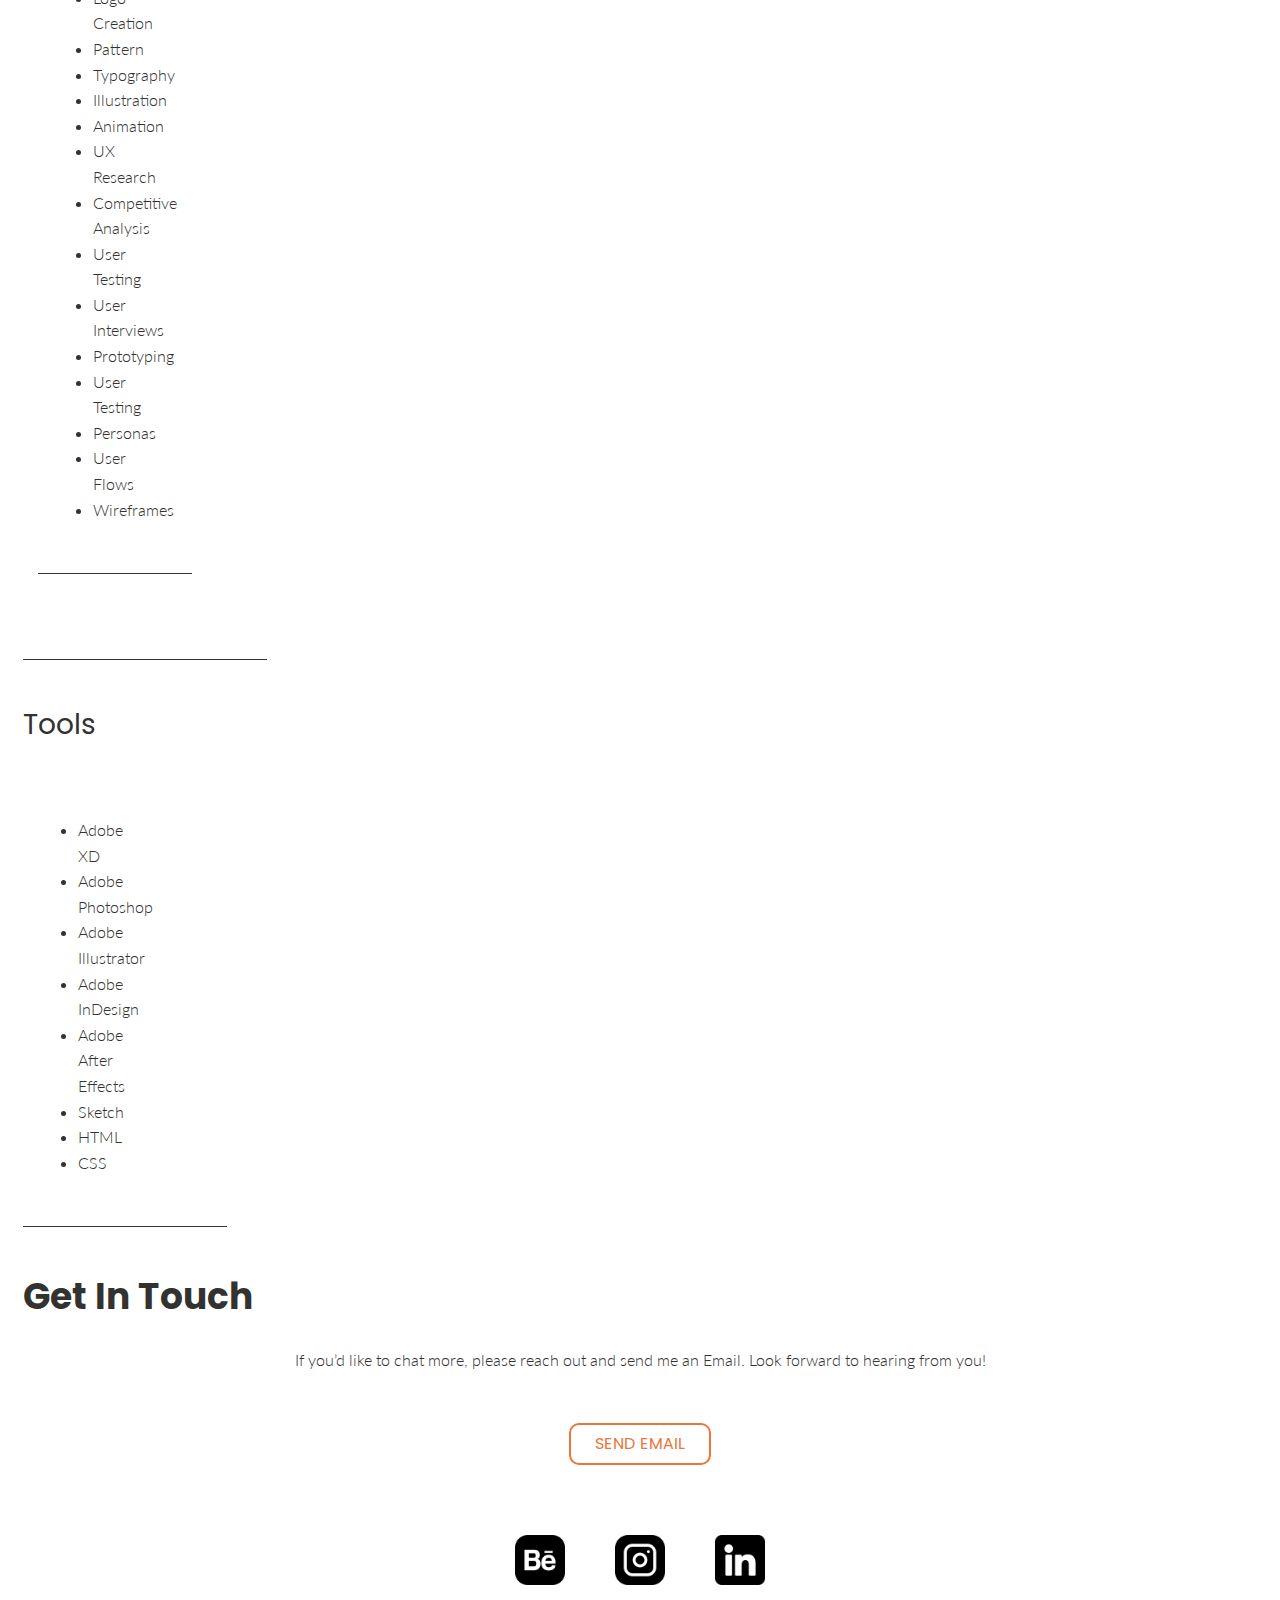
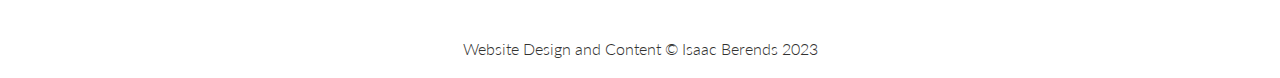
==== commit a0c690fb: "About Update" ====
--- a/about.html
+++ b/about.html
@@ -29,84 +29,106 @@
       </div>
     </header>
   <main>
-    <div id="about">
-      <div class="row">
-        <div class="container">
-          <h2>About</h2>
-
-            <picture>
-            <source srcset="img/Self_Portrait@1x.png"media="(max-width:767px)">
-            <img src="img/Self_Portrait@2x.png"class="profile"class="center"alt="Isaac Berends Profile Picture">
-            </picture>
-              <h2>My Story</h2>
-              <p>Hi, I’m Isaac Berends a Designer / Illustrator
-                 residing in Minneapolis, Minnesota.
-                 <br>
-                 <br>
-                  BFA / MCAD
-                 <br>
-                 <br>
-                  I started my design career at the Minneapolis College of Art and Design. There I landed an internship which transitioned into my first job as a graphic designer / product designer.
-                  <br>
-                  <br>
-                  From there I expanded my horizon and found a new career path as an environmental designer. There, I learned some new skills while refining my design expertise. I branched into 3D modeling, concept illustration, technical illustration, graphic design, and production.
-                  <br>
-                  <br> 
-                  While working there, I took the leap into the digital world, learning more skills to transition into UI design.
-                  <br>
-                  <br> 
-                  I have a profound fascination with art, design, tech, architecture and the natural world. I love problem solving, and creating designs that give users an enjoyable, intuitive, and beautiful experience. I find myself to be logical and detailed oriented.
-                  <br>
-                  <br>
-                  When not creating, I spend a majority of my time traveling, camping, biking, enjoying science based documentaries, film, visiting museums, cooking a delicious meal, and enjoying dinning at a fine restaurants.
-               </p>
-               <div class="button-container"> 
-               <a href="files/isaac_berends_resume_22_E.pdf"class="button" download>Resume</a>
-               </div>
+    <div id="about" class="container">
+      
+        <h2>About</h2>
+          <div class="row">
+            <div class="col-md-6">
+              <picture>
+              <source srcset="img/Self_Portrait@1x.png"media="(max-width:767px)">
+              <img src="img/Self_Portrait@2x.png"class="profile"class="center"alt="Isaac Berends Profile Picture">
+              </picture>
+            </div>
+          
+       
+              
+              
+                <div class="col-md-6">
+                 <h3>My Story</h3>
+                 <p>Hi, I’m Isaac Berends a Designer / Illustrator
+                    residing in Minneapolis, Minnesota.
+                    <br>
+                    <br>
+                    BFA / MCAD
+                    <br>
+                    <br>
+                     I started my design career at the Minneapolis College of Art and Design. There I landed an internship which transitioned into my first job as a graphic designer / product designer.
+                    <br>
+                    <br>
+                     From there I expanded my horizon and found a new career path as an environmental designer. There, I learned some new skills while refining my design expertise. I branched into 3D modeling, concept illustration, technical illustration, graphic design, and production.
+                    <br>
+                    <br> 
+                    While working there, I took the leap into the digital world, learning more skills to transition into UI design.
+                    <br>
+                    <br> 
+                    I have a profound fascination with art, design, tech, architecture and the natural world. I love problem solving, and creating designs that give users an enjoyable, intuitive, and beautiful experience. I find myself to be logical and detailed oriented.
+                    <br>
+                    <br>
+                    When not creating, I spend a majority of my time traveling, camping, biking, enjoying science based documentaries, film, visiting museums, cooking a delicious meal, and enjoying dinning at a fine restaurants.
+                   </p>
+                  <div class="button-container"> 
+                  <a href="files/isaac_berends_resume_22_E.pdf"class="button" download>Resume</a>
+                </div>
+              </div>
+            </div>   
         </div>
       </div>
     </div>
-    <div id="skills">
-      <div class="row">
-        <div class="container">         
+    <div id="skills" class="container">       
             
-            <h2>Skills & Tools</h2>
-                 <h3>Relevant Skills</h3>
-                 <ul>
-            <li>UI Design</li>
-            <li>Graphic Design</li>
-            <li>Branding</li>
-            <li>Style Guides</li>
-            <li>Logo Creation</li>
-            <li>Pattern</li>
-            <li>Typography</li>
-            <li>Illustration</li>
-            <li>Animation</li>
+          <h2>Skills & Tools</h2>
+          <div class="row">
+            <div class=" col-md-6">
 
-            <li>UX Research</li>
-            <li>Competitive Analysis</li>
-            <li>User Testing</li>
-            <li>User Interviews</li>
-            <li>Prototyping</li>
-            <li>User Testing</li>
-            <li>Personas</li>
-            <li>User Flows</li>
-            <li>Wireframes</li>
-                 </ul>
+                <h3>Relevant Skills</h3>
+                  <div class="row">
+                    <div class=" col-md-6">
+                    <ul>
+                     <li>UI Design</li>
+                     <li>Graphic Design</li>
+                     <li>Branding</li>
+                     <li>Style Guides</li>
+                     <li>Logo Creation</li>
+                     <li>Pattern</li>
+                     <li>Typography</li>
+                     <li>Illustration</li>
+                     <li>Animation</li>
+                 
+
+                     <li>UX Research</li>
+                     <li>Competitive Analysis</li>
+                     <li>User Testing</li>
+                     <li>User Interviews</li>
+                     <li>Prototyping</li>
+                     <li>User Testing</li>
+                     <li>Personas</li>
+                     <li>User Flows</li>
+                     <li>Wireframes</li>
+                    </ul>
+                  </div>
+                </div>
+            </div>
+          </div>
+            
+                
                 <h3>Tools</h3>
-                 <ul>
-                 <li>Adobe XD</li>
-                 <li>Adobe Photoshop</li>
-                 <li>Adobe Illustrator</li>
-                 <li>Adobe InDesign</li>
-                 <li>Adobe After Effects</li>
+                  <div class="row">    
+                   <div class=" col-md-6"> 
+                     <ul>
+                       <li>Adobe XD</li>
+                       <li>Adobe Photoshop</li>
+                       <li>Adobe Illustrator</li>
+                       <li>Adobe InDesign</li>
+                       <li>Adobe After Effects</li>
             
-                 <li>Sketch</li>
-                 <li>HTML</li>
-                 <li>CSS</li>
-                 </ul>
-        </div>
-      </div>
+                       <li>Sketch</li>
+                       <li>HTML</li>
+                       <li>CSS</li>
+                      </ul>
+                   </div>
+                 </div>
+        
+      
     </div>
   </main>
   <footer>
@@ -143,6 +165,6 @@
        </div> 
       <p>Website Design and Content © Isaac Berends 2023</p>
     </div>
-</footer>
- </body>
+  </footer>
+</body>
 </html>--- a/css/style.css
+++ b/css/style.css
@@ -12,23 +12,33 @@
 
 /* Layout styling */
 
-.container {padding: 0 50px;}
+.container {padding: 0 15px;}
+
+[class*="col-"] {
+    float: left;
+    padding: 10px;
+  }
 
 .row {margin: 50px 0; /* 25px top and bottom, 0 left and right */
     border-bottom: 1px solid #323230;
     padding-top: 0px;
     padding-right: 5px;
     padding-bottom: 25px;
-    padding-left: 5px;}
+    padding-left: 5px;
+    content: "";
+    clear: both;
+    display: table;
+      }
    
 
 .logo {max-width: 75px;
        padding-top: 15px;
        padding-right: px;
        padding-bottom: 5px;
-       padding-left: px;}
-
-.profile {max-width: 200px;
+       padding-left: px;
+    }
+
+.profile {max-width: 400px;
           justify-content: center;
           padding-top: 15px;
           padding-right: px;
@@ -37,7 +47,8 @@
           display: block;
           margin-left: auto;
           margin-right: auto;
-          width: 50%;}
+          width: 50%;
+        }
           
 .social {max-width: 100px;
           padding-top: 35px;
@@ -47,7 +58,8 @@
           display: block;
           margin-left: auto;
           margin-right: auto;
-          width: 50%;}
+          width: 50%;
+        }
           
 .images-container {display: flex; 
                    justify-content: center;
@@ -60,7 +72,8 @@
                          padding-top: 35px;
                          padding-right: px;
                          padding-bottom: 35px;
-                         padding-left: px;}
+                         padding-left: px;
+                        }
 
 .button-container {display: flex; 
                    justify-content: right;
@@ -68,7 +81,8 @@
                    padding-top: 10px;
                    padding-right: px;
                    padding-bottom: 10px;
-                   padding-left: px;}
+                   padding-left: px;
+                }
                           
     
 header {background-color: #ffffff;
@@ -77,30 +91,47 @@
         box-shadow: 0px 5px 5px 0px rgba(50, 50, 50, 0.10);
         box-shadow: 0px 5px 5px 0px rgba(50, 50, 50, 0.10);
         box-shadow: 0px 5px 5px 0px rgba(50, 50, 50, 0.10);
-        position: relative}
+        position: relative
+    }
 
 nav > {display: inline-block; 
-       width: 100%}
+       width: 100%
+    }
+
 nav > ul {list-style-type: none;
-          padding: 0;}        
-nav > ul > li {display: inline-block;}
-nav > ul > li > a {padding: 0;
+          padding: 0;
+        }        
+
+nav > ul > li {display: inline-block;
+}
+
+nav > ul > li > a {padding: 0 15px;
                    display: inline-block;
-                   padding: 0 40px;
+                   padding: px;
+                   padding-right: 20px;
+                   padding-left: 20px;
                    text-transform: uppercase;
-                   font-weight: 700;
-                   color: #323230;}
-nav > ul > li > {color: #323230;text-decoration: none; /* No underlining */}
-nav > ul > li > a hover {color: #EA7639;text-decorationn: underline; /* Underlining when hovering over a link */}
-nav > ul > li > a visited { /* visited link */color: #323230;}
-nav > ul > li > a active { /* selected link */color: #df6422;}
-nav > ul > li > a focus {color: #df6422;text-decoration: underline;}
-nav > ul {background-color: #F0EFEF;
-          border-bottom: 1px solid #F0EFEF;
-          padding-top: 5px;
-          padding-right: 0px;
-          padding-bottom: 5px;
-          padding-left: 0px;}
+                   font-weight: 400;
+                   color: #323230;
+                }
+
+nav > ul > li > a {color: #323230; text-decoration: none; /* No underlining */
+}
+
+nav > ul > li > a hover {color: #EA7639; /* Underlining when hovering over a link */
+}
+
+nav > ul > li > a visited {color: #323230; /* visited link */
+}
+
+nav > ul > li > a active {color: #323230; /* selected link */
+}
+
+nav > ul > li > a focus {color: #323230;
+}
+
+
+main #skills li {font-family: 'Lato', sans-serif;}       
 
 body
      {background-color: #FFFFFF;
@@ -108,21 +139,31 @@
      font-size: 16px; /* Sets the font size to 16px */
      font-weight: 300; /* Sets the font weight to 300 */
      line-height: 1.6; /* Sets the line-height to 1.6 * the font-size */
-     color: #323230;}
-
-    {font-family: 'Lato', sans-serif;}
-
-     
+     color: #323230;
+    }
+
      #hero p {text-align: center; /* Centers text */}
+     
+     #hero span {display: block;}
+
      #hero {background-color: #ffffff;
             padding: 20px 0;
             display: inline-block;
-            width: 100%;}
-     footer p {text-align: center;}
-     #about p {text-align: center; /* Centers text */}
+            width: 100%;
+        }
+     
+    footer p {text-align: center;
+    }
+     
+    #about p {text-align: center; /* Centers text */
+    }
+
+    #skills {text-align: left; /* Centers text */
+    }
 
      h1, h2, h3, h4
      {line-height: 1.1;}
+     
      h1 {font-size: 2.75em; font-weight: 700;
         text-align: left; /* Centers text */
         color: #ffffff;
@@ -131,16 +172,27 @@
         padding-top: 8px;
         padding-right: 0px;
         padding-bottom: 8px;
-        padding-left: 20px;}
-     
-     h2 {font-size: 2.25em; font-weight: 700;}     
-     h3 {font-size: 1.75em; font-weight: 400;}
-     h4 {font-size: 1.35em; font-weight: 400;}
+        padding-left: 20px;
+    }
+     
+     
+    h2 {font-size: 2.25em; font-weight: 700;}
+    
+    #about h3 {font-size: 2.25em; font-weight: 400;}
+     
+    h3 {font-size: 1.75em; font-weight: 400;}
+     
+    h4 {font-size: 1.35em; font-weight: 400;}
+
+    p {font-family: 'Lato', sans-serif;}
+
+    header li {font-family: 'Poppins', sans-serif; font-weight: 300;}
+
 
      img {width: 100%;}
 
      a {color: #323230;text-decoration: none; /* No underlining */}
-     a:hover {color: #EA7639;text-decorationn: underline; /* Underlining when hovering over a link */}
+     a:hover {color: #EA7639; text-decorationn: underline; /* Underlining when hovering over a link */}
      a:visited { /* visited link */color: #ffffff;}
      a:active { /* selected link */color: #EA7639;}
      a:focus {color: #EA7639;text-decoration: underline;}
@@ -156,6 +208,7 @@
         border-bottom: 0px solid #994c30; /* width of the border, type, color */
         transition: 0.2s opacity;
         }
+     
      .button:hover {background-color: #df6422; /* Reduces the opacity of the button to 80% */
             color: #ffffff;}
      
@@ -171,10 +224,38 @@
         border-bottom: 2px solid #EA7639; /* width of the border, type, color */
         transition: 0.2s opacity;
           }
+     
      .button.contact:hover {background-color: #EA7639; /* Reduces the opacity of the button to 80% */
-            color: #ffffff;}
+            color: #ffffff;
+        }
 
         
-
-   
+/* ==============================
+Medium devices (640px and larger)
+================================= */
+@media only screen and (min-width: 640px){
+    header 
+        {text-align: unset;
+        padding: 20px 0 13px;}
+      
+    
+      nav 
+        {width: auto;
+        float: right;
+        margin-top: 4px;}
+      
+
+      .col-md-6 
+        {width: 50%;}
+      }
+/* ==============================
+Large devices (1024px or larger)
+================================= */
+@media only screen and (min-width: 1024px) {
+}
+/* ==============================
+X-large devices (1440px or larger)
+================================= */
+@media only screen and (min-width: 1440px) {
+}
         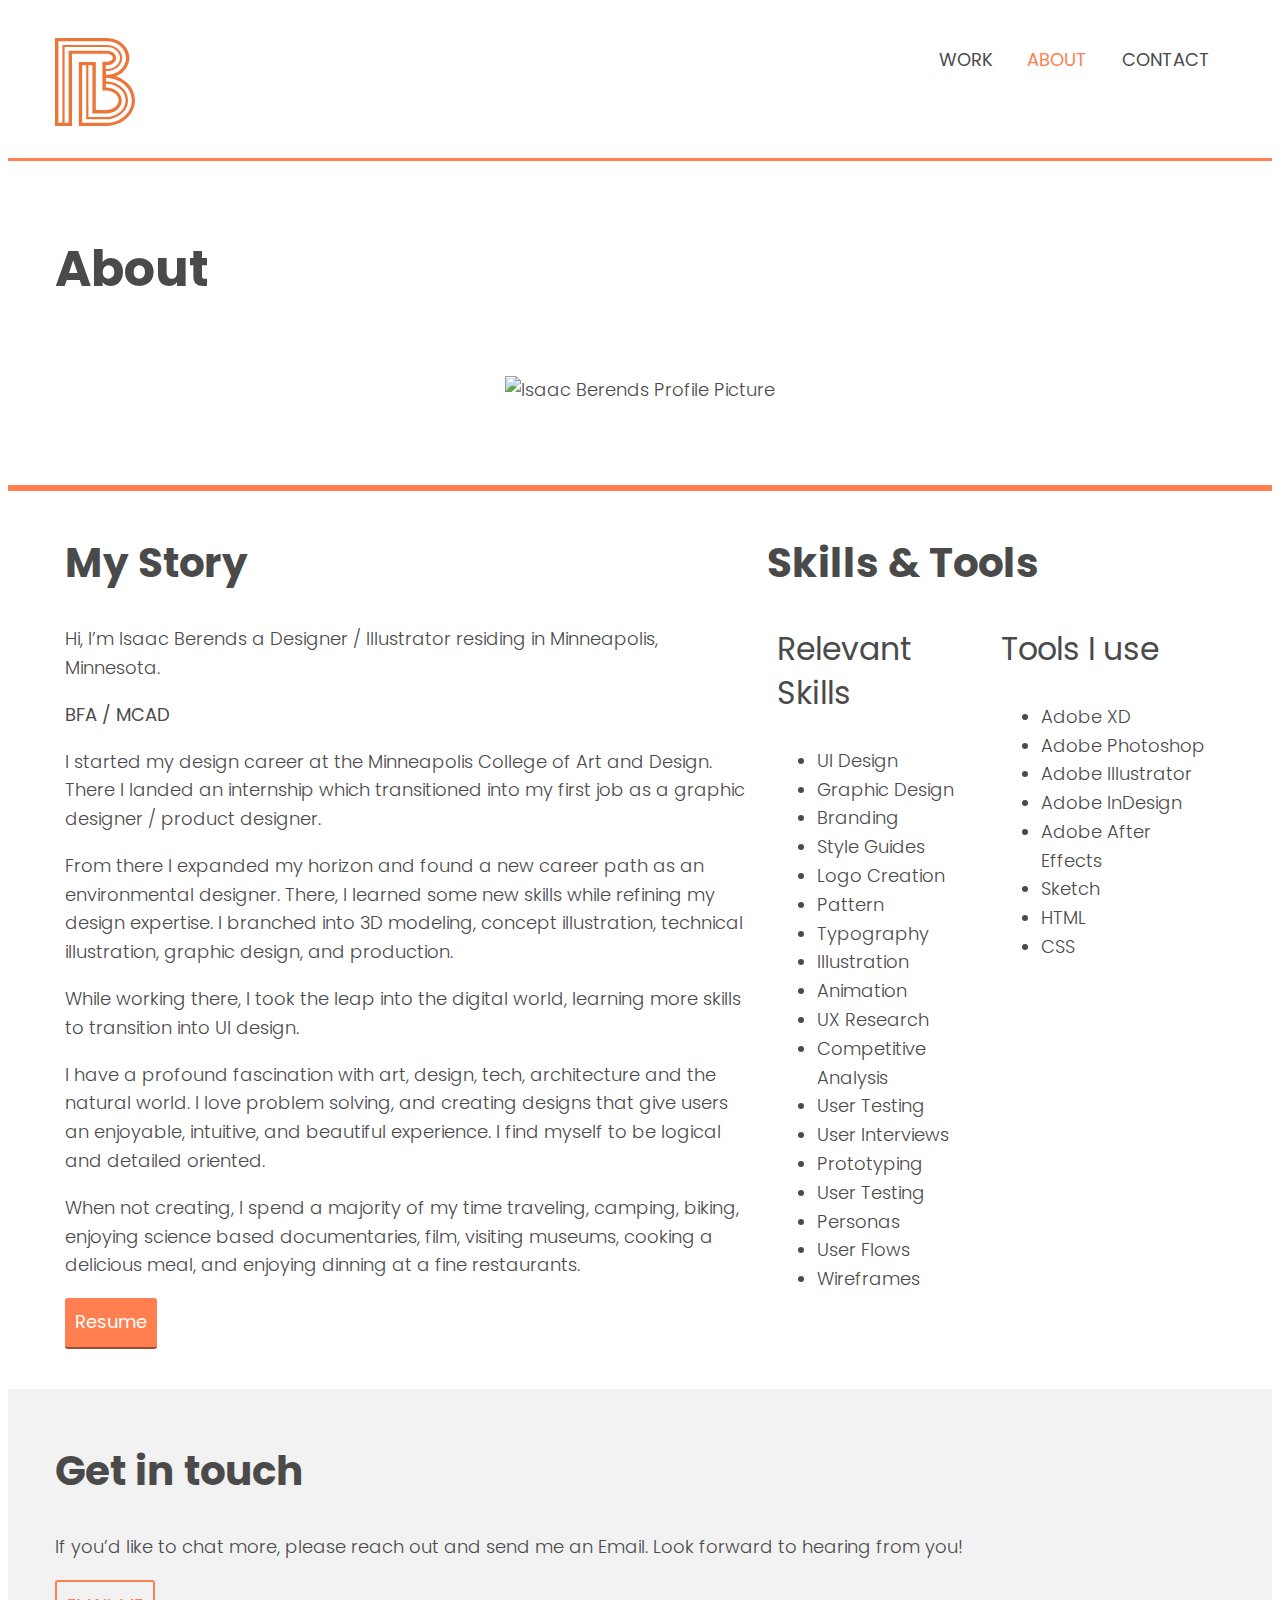
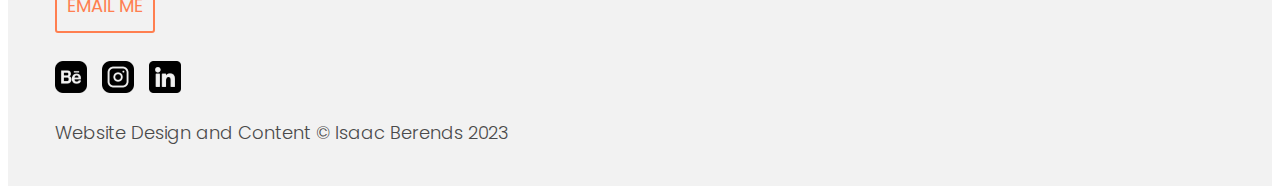
==== commit 9452e8bf: "Update 1:8" ====
--- a/about.html
+++ b/about.html
@@ -1,170 +1,142 @@
 <!DOCTYPE html>
-<html lang="en" dir="ltr">
+<html lang="en" dir="ltr">    
   <head>
     <meta charset="utf-8">
-    <meta name="viewport" content="width=device-width, initial-scale=1">
-    <meta name="author" content="Isaac Berends">
-	  <meta name="description" content="Isaac Berends UI/UX Design Portfolio">
-    <title>Isaac Berends Designer Minneapolis</title>
+    <meta name="author" content="John Doe">
+    <meta name="description" content="Isaac Berends UI/UX Design Portfolio">
+    <meta name="viewport" content="width=device-width, initial-scale=1.0">
+    <link href="img/fav/favicon.ico" rel="shortcut icon">
     <link rel="stylesheet" type="text/css" href="https://cdnjs.cloudflare.com/ajax/libs/normalize/8.0.0/normalize.min.css">
     <link rel="stylesheet" type="text/css" href="css/style.css">
     <link rel="preconnect" href="https://fonts.googleapis.com">
     <link rel="preconnect" href="https://fonts.gstatic.com" crossorigin>
+    <link href="https://fonts.googleapis.com/css2?family=Poppins:wght@300&display=swap" rel="stylesheet">
     <link href="https://fonts.googleapis.com/css2?family=Poppins:wght@500;600;700&display=swap" rel="stylesheet">
-    <link rel="preconnect" href="https://fonts.googleapis.com">
-    <link rel="preconnect" href="https://fonts.gstatic.com" crossorigin>
     <link href="https://fonts.googleapis.com/css2?family=Lato&display=swap" rel="stylesheet">
+    
+    <title>Isaac Berends Designer Minneapolis</title>
   </head>
-<body>
-    <header>
-      <div class="container">
-        <img src="icons/iberends_logo.svg"class="logo"alt="Isaac Berends Logo" >
-        <nav>
-         <ul>
-           <li><a href="index.html">Work</a></li>
-           <li><a href="about.html">About</a></li>
-           <li><a href="#">Contact</a></li>
-         </ul>
-        </nav>
-      </div>
-    </header>
-  <main>
-    <div id="about" class="container">
+  <body id="index">
+    <!-- For the header -->
+	<header>
+		<!-- For the navigation -->
+		<div class="container">
+            <a href="index.html">
+			 <img src="icons/iberends_logo.svg" class="logo" alt="Logo" >
+            </a>
+            <nav>
+              <ul class="navigation">
+                <li><a href="index.html">Work</a></li>
+                <li class="active"><a href="about.html">About</a></li>
+                <li><a href="#contact">Contact</a></li>
+              </ul>
+            </nav>
+		</div>
+	</header>
       
-        <h2>About</h2>
-          <div class="row">
-            <div class="col-md-6">
-              <picture>
-              <source srcset="img/Self_Portrait@1x.png"media="(max-width:767px)">
-              <img src="img/Self_Portrait@2x.png"class="profile"class="center"alt="Isaac Berends Profile Picture">
-              </picture>
+   <main>
+        <!-- For the hero section -->
+        <div id="hero">
+            <div class="container">
+                <h1>About</h1>
             </div>
-          
-       
-              
-              
-                <div class="col-md-6">
-                 <h3>My Story</h3>
-                 <p>Hi, I’m Isaac Berends a Designer / Illustrator
-                    residing in Minneapolis, Minnesota.
-                    <br>
-                    <br>
-                    BFA / MCAD
-                    <br>
-                    <br>
-                     I started my design career at the Minneapolis College of Art and Design. There I landed an internship which transitioned into my first job as a graphic designer / product designer.
-                    <br>
-                    <br>
-                     From there I expanded my horizon and found a new career path as an environmental designer. There, I learned some new skills while refining my design expertise. I branched into 3D modeling, concept illustration, technical illustration, graphic design, and production.
-                    <br>
-                    <br> 
-                    While working there, I took the leap into the digital world, learning more skills to transition into UI design.
-                    <br>
-                    <br> 
-                    I have a profound fascination with art, design, tech, architecture and the natural world. I love problem solving, and creating designs that give users an enjoyable, intuitive, and beautiful experience. I find myself to be logical and detailed oriented.
-                    <br>
-                    <br>
-                    When not creating, I spend a majority of my time traveling, camping, biking, enjoying science based documentaries, film, visiting museums, cooking a delicious meal, and enjoying dinning at a fine restaurants.
-                   </p>
-                  <div class="button-container"> 
-                  <a href="files/isaac_berends_resume_22_E.pdf"class="button" download>Resume</a>
-                </div>
-              </div>
-            </div>   
         </div>
-      </div>
-    </div>
-    <div id="skills" class="container">       
-            
-          <h2>Skills & Tools</h2>
-          <div class="row">
-            <div class=" col-md-6">
-
-                <h3>Relevant Skills</h3>
-                  <div class="row">
-                    <div class=" col-md-6">
-                    <ul>
-                     <li>UI Design</li>
-                     <li>Graphic Design</li>
-                     <li>Branding</li>
-                     <li>Style Guides</li>
-                     <li>Logo Creation</li>
-                     <li>Pattern</li>
-                     <li>Typography</li>
-                     <li>Illustration</li>
-                     <li>Animation</li>
-                 
-
-                     <li>UX Research</li>
-                     <li>Competitive Analysis</li>
-                     <li>User Testing</li>
-                     <li>User Interviews</li>
-                     <li>Prototyping</li>
-                     <li>User Testing</li>
-                     <li>Personas</li>
-                     <li>User Flows</li>
-                     <li>Wireframes</li>
-                    </ul>
-                  </div>
+            <div><!--For the image, My Story and Skills and tools sections-->
+                <div>
+                    <div class="profile-image">
+                        <picture style="">
+                          <source srcset="img/Self_Portrait@1x.png" media="(max-width:767px)">
+                          <img src="img/Self_Portrait@2x.png" alt="Isaac Berends Profile Picture">
+                        </picture>
+                    </div>
+            <div class="container">
+                    <div><!--For My Story and Skills and tools sections-->
+                        <div class="column col-lg-7 story"><!--Column one-->
+                            <h2>My Story</h2>
+                            <p>Hi, I’m Isaac Berends a Designer / Illustrator residing in Minneapolis, Minnesota.</p>
+                            <p><strong>BFA / MCAD</strong></p>
+                            <p>I started my design career at the Minneapolis College of Art and Design. There I landed an internship which transitioned into my first job as a graphic designer / product designer.</p>
+                            <p>From there I expanded my horizon and found a new career path as an environmental designer. There, I learned some new skills while refining my design expertise. I branched into 3D modeling, concept illustration, technical illustration, graphic design, and production.</p>
+                            <p>While working there, I took the leap into the digital world, learning more skills to transition into UI design.</p>
+                            <p>I have a profound fascination with art, design, tech, architecture and the natural world. I love problem solving, and creating designs that give users an enjoyable, intuitive, and beautiful experience. I find myself to be logical and detailed oriented.</p>
+                            <p>When not creating, I spend a majority of my time traveling, camping, biking, enjoying science based documentaries, film, visiting museums, cooking a delicious meal, and enjoying dinning at a fine restaurants.</p>
+                            <div class="center"><a href="files/isaac_berends_resume_22_E.pdf" target="_blank" class="button secondary">Resume</a></div>
+                        </div>
+                        <div class="column col-lg-8"><!--Column two-->
+                            <h2>Skills &amp; Tools</h2>
+                            <div class="column col-md-6"><!--Column two, row one-->
+                                <h3>Relevant Skills</h3>
+                                <ul>
+                                    <li>UI Design</li>
+                                    <li>Graphic Design</li>
+                                    <li>Branding</li>
+                                    <li>Style Guides</li>
+                                    <li>Logo Creation</li>
+                                    <li>Pattern</li>
+                                    <li>Typography</li>
+                                    <li>Illustration</li>
+                                    <li>Animation</li>
+                                    <li>UX Research</li>
+                                    <li>Competitive Analysis</li>
+                                    <li>User Testing</li>
+                                    <li>User Interviews</li>
+                                    <li>Prototyping</li>
+                                    <li>User Testing</li>
+                                    <li>Personas</li>
+                                    <li>User Flows</li>
+                                    <li>Wireframes</li>
+                                </ul>
+                            </div>
+                            <div class="column col-md-6"><!--Column two, row two-->
+                                <h3>Tools I use</h3>
+                                <ul>
+                                    <li>Adobe XD</li>
+                                    <li>Adobe Photoshop</li>
+                                    <li>Adobe Illustrator</li>
+                                    <li>Adobe InDesign</li>
+                                    <li>Adobe After Effects</li>
+                                    <li>Sketch</li>
+                                    <li>HTML</li>
+                                    <li>CSS</li>
+                                </ul>
+                            </div>
+                        </div>
+                    </div>
                 </div>
             </div>
-          </div>
+        </div>
+    </main>
+ <!-- For the footer  -->
+	<footer id="contact" style="clear:both;">
+		<div class="container">
+            <h2>Get in touch</h2>
+            <p>If you’d like to chat more, please reach out and send me an Email. Look forward to hearing from you!</p> 
             
-                
-                <h3>Tools</h3>
-                  <div class="row">    
-                   <div class=" col-md-6"> 
-                     <ul>
-                       <li>Adobe XD</li>
-                       <li>Adobe Photoshop</li>
-                       <li>Adobe Illustrator</li>
-                       <li>Adobe InDesign</li>
-                       <li>Adobe After Effects</li>
-            
-                       <li>Sketch</li>
-                       <li>HTML</li>
-                       <li>CSS</li>
-                      </ul>
-                   </div>
-                 </div>
+            <div>
+                <a href="mailto:Isaac.isaac.berends@gmail.com" class="button contact">Email me</a>
+            </div>
+            <ul class="social">
+            <!--Social Media Layout and Placeholders-->
+            <!--For students, the images below should be updated with real svgs and links should be updated-->
+                <li>
+                    <a href="https://www.behance.net/isaacberends" target="_blank">
+                        <img src="icons/behance@1x.png" alt="Behance">
+                    </a>
+                </li>
+                <li>
+                    <a href="https://www.instagram.com/i_berends/" target="_blank">
+                        <img src="icons/instagram@1x.png" alt="Instagram">
+                    </a>
+                </li>
+                <li>
+                    <a href="https://www.linkedin.com/in/isaac-berends-153a0312/">
+                        <img src="icons/linkedin@1x.png" alt="Social">
+                    </a>
+                </li>
+            </ul>
+            <p>Website Design and Content © Isaac Berends 2023</p>
+        </div>
         
-      
-    </div>
-  </main>
-  <footer>
-    <div class="container">
-       <h2>Get In Touch</h2>
-       
-     <p>
-      If you’d like to chat more, please reach out and send me
-      an Email. Look forward to hearing from you!
-     </p>
-     <div>
-       <div class="button-container-email">  
-          <a href="mailto:Isaac.isaac.berends@gmail.com"class="button contact">Send Email</a>
-       </div>   
-     </div>
-      <div class="images-container"> 
-         <a href="https://www.behance.net/isaacberends" target="_blank"></a>
-          <picture>
-              <source srcset="icons/behance@1x.png" media="(max-width:767px)">
-              <img src="icons/behance@2x.png"class="social" alt="Behance">
-            </picture>
-  
-         <a href="https://www.instagram.com/i_berends/" target="_blank"></a>
-          <picture>
-              <source srcset="icons/instagram@1x.png" media="(max-width:767px)">
-              <img src="icons/instagram@2x.png"class="social"alt="Instagram">
-            </picture>
-
-         <a href="https://www.linkedin.com/in/isaac-berends-153a0312/" target="_blank"></a>
-          <picture>
-              <source srcset="icons/linkedin@1x.png" media="(max-width:767px)">
-              <img src="icons/linkedin@2x.png"class="social"alt="LinkedIn">
-            </picture>
-       </div> 
-      <p>Website Design and Content © Isaac Berends 2023</p>
-    </div>
-  </footer>
-</body>
+	</footer>
+  </body>
 </html>--- a/css/style.css
+++ b/css/style.css
@@ -1,261 +1,385 @@
-/*
-Colors used:
-Primary Color
-(White): #FFFFFF;
-Secondary Colors
-(Black): #323230;
-(Light Grey): #F0EFEF;
-(Orange): #EA7639;
+/*-------------------------------------------Start Section---------------------------------------------*/
+
+/*setting the default width of an element to include the padding and the border via the box-sizing property and border-box value*/
+* {
+  box-sizing: border-box;
+}
+
+/*--------------------------------------------End Section---------------------------------------------*/
+/*-------------------------------------------Start Section---------------------------------------------*/
+/*default body settings*/
+
+body {
+  background-color: #ffffff;
+  font-family: 'Poppins', sans-serif;
+  /*font-family: 'Lato', sans-serif;*/
+  font-size: 16px; /* Sets the font size to 16px */
+  font-weight: 300; /* Sets the font weight to 300 */
+  line-height: 1.6; /* Sets the line-height to 1.6 * the font-size */
+  color: #4a4a4a;
+}
+
+h1, h2, h3, h4 {
+  line-height: 1.4;
+}
+
+h1 {
+  font-size: 2.75em;
+  font-weight: 700;
+}
+
+
+
+h2 {
+  font-size: 2.25em;
+  font-weight: 700;
+}
+
+h3 {
+  font-size: 1.75em;
+  font-weight: 400;
+  margin-top: -8px;
+}
+
+#about-page h3 { margin-top: 0;}
+
+h4 {
+  font-size: 1.35em;
+  font-weight: 400;
+}
+
+
+/*setting images to full-width*/
+img {
+  width: 100%;
+}
+
+.profile-image {
+    border-bottom: 6px solid #ff7f50;
+    padding-bottom: 40px;
+    text-align: center;
+}
+
+.profile-image img {
+    width: 75%;
+}
+
+/*change the default link color to your primary color (copied from your comments at the top of the document)*/
+a {
+  color: #ff7f50;
+  text-decoration: none; /* No underlining */
+}
+a:hover {
+  color: #cc6540;
+  text-decoration: none; /* Underlining when hovering over a link */
+}
+
+/*style the current nav item #ff7f50*/
+.active a {
+    color: #ff7f50;
+    
+}
+
+a:active { /* selected link */
+  color: #ff7f50;
+}
+
+/*Pseudo classes for Accessibility for Across the Web*/
+a:hover,
+a:focus {
+  color: #ff7f50;
+  text-decoration: none;
+}
+
+.story p {
+    text-align: center;
+}
+
+
+/*CSS code for the button class*/
+.button {
+  display: inline-block;
+  background-color: #ff7f50;
+  color: white;
+  font-weight: 400;
+  text-decoration: none;
+  padding: 10px;
+  border-radius: 3px;
+  border-bottom: 2px solid #994c30;
+  transition: 0.8s opacity;
+}
+
+.button:hover {
+  opacity: 0.8;
+  color: #ffffff;
+  background-color: #ff7f50;
+  text-decoration: none;
+}
+
+.button:active {
+  opacity: 0.8; /* Reduces the opacity of the button to 80% */
+  text-decoration: none;
+}
+
+
+/*button rules for the mailto button*/
+.button.contact {
+  background-color: transparent;
+  color: #ff7f50;
+  text-transform: uppercase;
+  border: 2px solid #ff7f50;
+  transition: 0.8s opacity;
+}
+
+/*button class hover and active state*/
+
+.button.contact:hover {
+  opacity: 0.8;
+  background-color: #ff7f50;
+  color: #ffffff;
+}
+
+.button.contact:active {
+  opacity: 0.8;
+  background-color: #ff7f50;
+  color: #ffffff;
+}
+
+/*--------------------------------------------End Section---------------------------------------------*/
+/*-------------------------------------------Start Section---------------------------------------------*/
+/*stye the page sections*/
+
+/*style the <header> element*/
+header {
+  background-color: #ffffff;
+  text-align: center;
+  padding: 10px 0;
+  position: relative;
+  border-bottom: 3px solid #ff7f50;
+}
+
+/*style the logo*/
+header .logo {
+  max-width: 80px;
+  margin-top: 10px;
+  margin-bottom: 10px;
+}
+
+/*Navigation Styling*/
+nav {
+  display: inline-block;
+}
+
+nav > ul {
+  list-style-type: none;
+  padding: 0;
+}
+
+nav > ul > li {
+  display: inline-block;
+}
+
+nav > ul > li > a {
+  padding: 0 15px;
+  text-transform: uppercase;
+  font-weight: 400;
+  color: #4a4a4a;
+}
+
+#hero {
+  background-color: #ffffff;
+  padding: 40px 0;
+  display: inline-block;
+  width: 100%;
+}
+
+#hero span {
+  display: block;
+}
+
+#contact {
+    background-color: #f2f2f2;
+    padding: 20px;
+}
+
+
+/*Style the social icons*/
+.social {
+  list-style-type: none;
+  padding: 0;
+  margin-left: -10px;
+}
+
+.social li {
+  display: inline-block;
+  margin-top: 10px;
+  margin-left: 10px;
+}
+
+.social img {
+  height: 32px;
+  width: 32px;
+}
+/*--------------------------------------------End Section---------------------------------------------*/
+/*-------------------------------------------Start Section---------------------------------------------*/
+/* Layout styling */
+
+.container {
+  padding: 0 15px;
+}
+
+.row {
+  margin: 25px 0; /* 25px top and bottom, 0 left and right */
+}
+
+#work .row { padding-bottom: 20px; }
+
+/*--------------------------------------------End Section---------------------------------------------*/
+/*-------------------------------------------Start Section---------------------------------------------*/
+/*SVG anamation*/
+.svg-animation {
+  width: 100%;
+  max-width: 100%;
+  height: auto;
+}
+
+@keyframes color-change {
+  0% {fill: #edc655;}
+  50% {fill: #fcffad;}
+  100% {fill: #f76414;}
+}
+
+.sun {
+  animation-duration: 4s;
+  animation-name: color-change;
+  animation-iteration-count: infinite;
+  animation-direction: alternate;
+  animation-timing-function: linear;
+}
+
+/*single line...
+.sun {
+  animation: 4s color-change infinite alternate linear;
+}
 */
 
-* {box-sizing: border-box;}
-
-/* Layout styling */
-
-.container {padding: 0 15px;}
-
+@keyframes cloud-move {
+  from {transform: translate(0,50px);}
+  to {transform: translate(200px,50px);}
+}
+
+.cloud-front {
+  animation-duration: 30s;
+  animation-name: cloud-move;
+  animation-iteration-count: infinite;
+  animation-direction: alternate;
+  animation-timing-function: linear;
+}
+
+/*single line...
+.cloud-front {
+  animation: 30s cloud-move infinite alternate linear;
+}
+*/
+
+@keyframes cloud-move-reverse {
+  from {transform: translate(446px,48px);}
+  to {transform: translate(100px, 48px);}
+}
+
+.cloud-back {
+  animation: 34s cloud-move-reverse infinite alternate linear;
+}
+/*--------------------------------------------End Section---------------------------------------------*/
+/*-------------------------------------------Start Section---------------------------------------------*/
+/*Media Queries*/
+
+/*clear page flow*/
+.row::after {
+  content: "";
+  clear: both;
+  display: table;
+}
+
+/*float all columns left*/
 [class*="col-"] {
-    float: left;
-    padding: 10px;
-  }
-
-.row {margin: 50px 0; /* 25px top and bottom, 0 left and right */
-    border-bottom: 1px solid #323230;
-    padding-top: 0px;
-    padding-right: 5px;
-    padding-bottom: 25px;
-    padding-left: 5px;
-    content: "";
-    clear: both;
-    display: table;
-      }
-   
-
-.logo {max-width: 75px;
-       padding-top: 15px;
-       padding-right: px;
-       padding-bottom: 5px;
-       padding-left: px;
-    }
-
-.profile {max-width: 400px;
-          justify-content: center;
-          padding-top: 15px;
-          padding-right: px;
-          padding-bottom: 5px;
-          padding-left: px;
-          display: block;
-          margin-left: auto;
-          margin-right: auto;
-          width: 50%;
-        }
-          
-.social {max-width: 100px;
-          padding-top: 35px;
-          padding-right: px;
-          padding-bottom: 35px;
-          padding-left: px;
-          display: block;
-          margin-left: auto;
-          margin-right: auto;
-          width: 50%;
-        }
-          
-.images-container {display: flex; 
-                   justify-content: center;
-                   align-items: center;
-                   }
-
-.button-container-email {display: flex; 
-                         justify-content: center;
-                         align-items: center;
-                         padding-top: 35px;
-                         padding-right: px;
-                         padding-bottom: 35px;
-                         padding-left: px;
-                        }
-
-.button-container {display: flex; 
-                   justify-content: right;
-                   align-items: center;
-                   padding-top: 10px;
-                   padding-right: px;
-                   padding-bottom: 10px;
-                   padding-left: px;
-                }
-                          
-    
-header {background-color: #ffffff;
-        text-align: center;
-        padding: 10px 0;
-        box-shadow: 0px 5px 5px 0px rgba(50, 50, 50, 0.10);
-        box-shadow: 0px 5px 5px 0px rgba(50, 50, 50, 0.10);
-        box-shadow: 0px 5px 5px 0px rgba(50, 50, 50, 0.10);
-        position: relative
-    }
-
-nav > {display: inline-block; 
-       width: 100%
-    }
-
-nav > ul {list-style-type: none;
-          padding: 0;
-        }        
-
-nav > ul > li {display: inline-block;
-}
-
-nav > ul > li > a {padding: 0 15px;
-                   display: inline-block;
-                   padding: px;
-                   padding-right: 20px;
-                   padding-left: 20px;
-                   text-transform: uppercase;
-                   font-weight: 400;
-                   color: #323230;
-                }
-
-nav > ul > li > a {color: #323230; text-decoration: none; /* No underlining */
-}
-
-nav > ul > li > a hover {color: #EA7639; /* Underlining when hovering over a link */
-}
-
-nav > ul > li > a visited {color: #323230; /* visited link */
-}
-
-nav > ul > li > a active {color: #323230; /* selected link */
-}
-
-nav > ul > li > a focus {color: #323230;
-}
-
-
-main #skills li {font-family: 'Lato', sans-serif;}       
-
-body
-     {background-color: #FFFFFF;
-     font-family: 'Poppins', sans-serif;
-     font-size: 16px; /* Sets the font size to 16px */
-     font-weight: 300; /* Sets the font weight to 300 */
-     line-height: 1.6; /* Sets the line-height to 1.6 * the font-size */
-     color: #323230;
-    }
-
-     #hero p {text-align: center; /* Centers text */}
-     
-     #hero span {display: block;}
-
-     #hero {background-color: #ffffff;
-            padding: 20px 0;
-            display: inline-block;
-            width: 100%;
-        }
-     
-    footer p {text-align: center;
-    }
-     
-    #about p {text-align: center; /* Centers text */
-    }
-
-    #skills {text-align: left; /* Centers text */
-    }
-
-     h1, h2, h3, h4
-     {line-height: 1.1;}
-     
-     h1 {font-size: 2.75em; font-weight: 700;
-        text-align: left; /* Centers text */
-        color: #ffffff;
-        background-color: #323230;
-        border-bottom: 0px solid #F0EFEF;
-        padding-top: 8px;
-        padding-right: 0px;
-        padding-bottom: 8px;
-        padding-left: 20px;
-    }
-     
-     
-    h2 {font-size: 2.25em; font-weight: 700;}
-    
-    #about h3 {font-size: 2.25em; font-weight: 400;}
-     
-    h3 {font-size: 1.75em; font-weight: 400;}
-     
-    h4 {font-size: 1.35em; font-weight: 400;}
-
-    p {font-family: 'Lato', sans-serif;}
-
-    header li {font-family: 'Poppins', sans-serif; font-weight: 300;}
-
-
-     img {width: 100%;}
-
-     a {color: #323230;text-decoration: none; /* No underlining */}
-     a:hover {color: #EA7639; text-decorationn: underline; /* Underlining when hovering over a link */}
-     a:visited { /* visited link */color: #ffffff;}
-     a:active { /* selected link */color: #EA7639;}
-     a:focus {color: #EA7639;text-decoration: underline;}
-
-
-     .button {
-        display: inline-block; /* since the <a> tag is inline by default, we need to change this to inline-block, but more on this in the next exercise */
-        background-color: #EA7639;
-        color: #ffffff; /* needed to override the default link color */
-        font-weight: 400;
-        padding: 6px 20px 6px 20px; 
-        border-radius: 10px;
-        border-bottom: 0px solid #994c30; /* width of the border, type, color */
-        transition: 0.2s opacity;
-        }
-     
-     .button:hover {background-color: #df6422; /* Reduces the opacity of the button to 80% */
-            color: #ffffff;}
-     
-     .button.contact {
-        display: inline-block; /* since the <a> tag is inline by default, we need to change this to inline-block, but more on this in the next exercise */
-        background-color: #ffffff;
-        color: #EA7639; /* needed to override the default link color */
-        text-transform: uppercase;
-        font-weight: 400;
-        border: 2px solid #EA7639;
-        padding: 6px 24px 6px 24px; 
-        border-radius: 10px;
-        border-bottom: 2px solid #EA7639; /* width of the border, type, color */
-        transition: 0.2s opacity;
-          }
-     
-     .button.contact:hover {background-color: #EA7639; /* Reduces the opacity of the button to 80% */
-            color: #ffffff;
-        }
-
-        
+  padding: 10px;
+}
+
 /* ==============================
 Medium devices (640px and larger)
 ================================= */
-@media only screen and (min-width: 640px){
-    header 
-        {text-align: unset;
-        padding: 20px 0 13px;}
-      
-    
-      nav 
-        {width: auto;
-        float: right;
-        margin-top: 4px;}
-      
-
-      .col-md-6 
-        {width: 50%;}
-      }
+@media only screen and (min-width: 640px) {
+  body {
+    font-size: 18px;
+  }
+    
+  header {
+    text-align: unset;
+    padding: 20px 0 13px;
+  }
+
+  nav {
+    width: auto;
+    float: right;
+  }
+    
+  .col-md-6 {
+    width: 50%;
+    float: left;
+    padding-bottom: 40px;
+  }
+    
+  .profile-image {
+    padding-bottom: 80px;
+  }
+    
+ .profile-image img {
+    width: 50%;
+  }
+    
+
+    
+}
+
+
 /* ==============================
 Large devices (1024px or larger)
 ================================= */
 @media only screen and (min-width: 1024px) {
-}
-/* ==============================
-X-large devices (1440px or larger)
-================================= */
-@media only screen and (min-width: 1440px) {
-}
-        +  .container {
+    max-width: 1200px;
+    margin-left: auto;
+    margin-right: auto;
+  }
+  .col-lg-7 {
+    width: 60%;
+  }
+
+  .col-lg-5 {
+    width: 40%;
+  }
+    
+  .col-lg-7 {
+    width: 60%;
+    float: left;
+    padding-bottom: 40px;
+  }
+  .col-lg-8 {
+    width: 40%;
+    float: right;
+  }
+    
+   #about-page .col-md-6 {
+     width: 100%;
+  }
+    
+  .profile-image img {
+    width: 25%;
+  }
+    
+    .story p {
+        text-align: left;
+    }
+    
+}
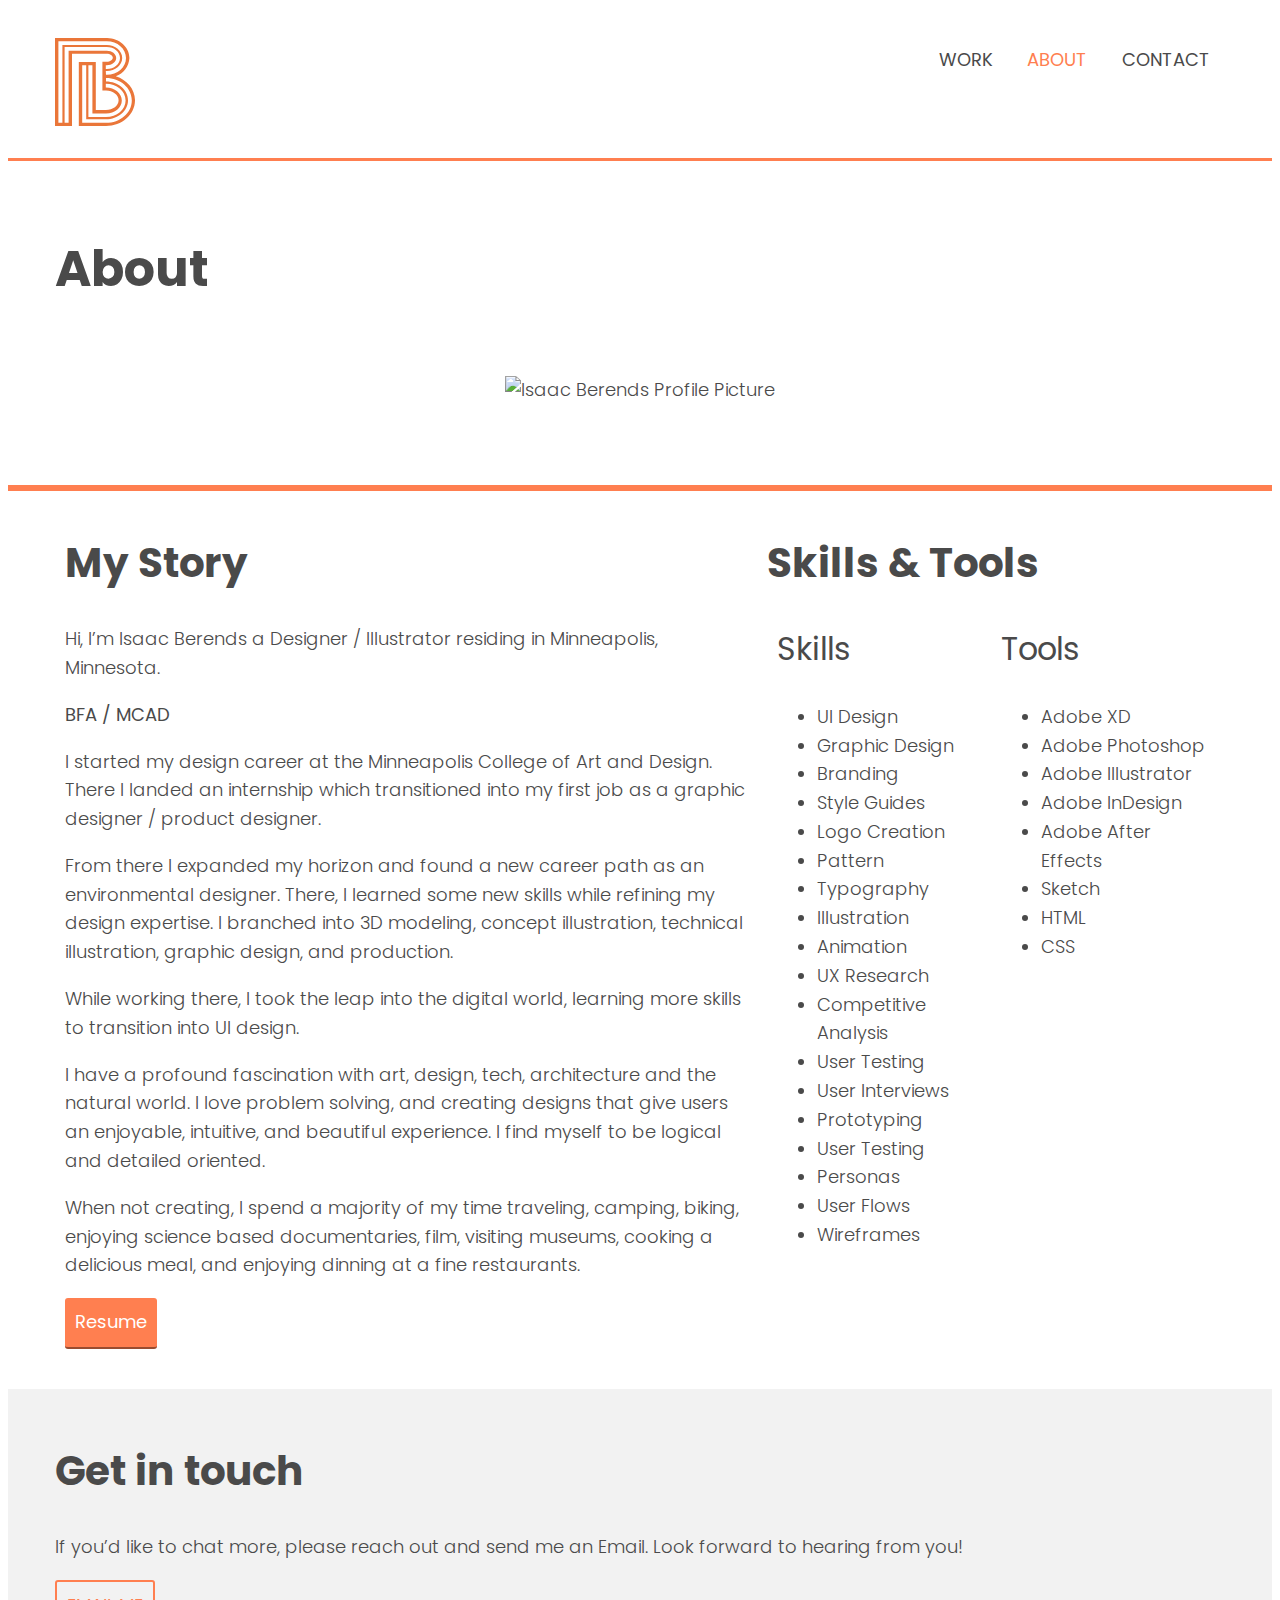
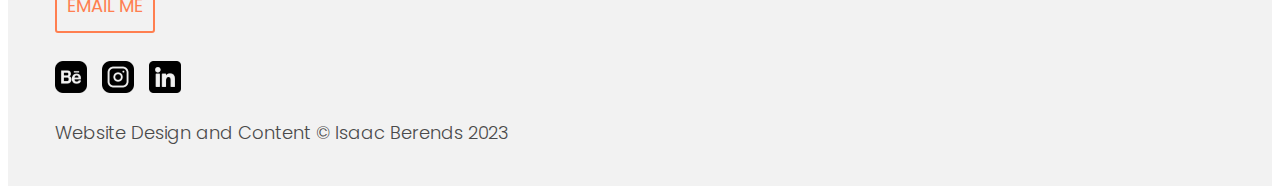
==== commit b3c3c8f2: "2.3 Site Update" ====
--- a/about.html
+++ b/about.html
@@ -13,7 +13,8 @@
     <link href="https://fonts.googleapis.com/css2?family=Poppins:wght@300&display=swap" rel="stylesheet">
     <link href="https://fonts.googleapis.com/css2?family=Poppins:wght@500;600;700&display=swap" rel="stylesheet">
     <link href="https://fonts.googleapis.com/css2?family=Lato&display=swap" rel="stylesheet">
-    
+    <script src="https://kit.fontawesome.com/e5d3b87ae5.js" crossorigin="anonymous"></script>
+
     <title>Isaac Berends Designer Minneapolis</title>
   </head>
   <body id="index">
@@ -21,6 +22,7 @@
 	<header>
 		<!-- For the navigation -->
 		<div class="container">
+          <div class="navtoggle" id="mynavtoggle">
             <a href="index.html">
 			 <img src="icons/iberends_logo.svg" class="logo" alt="Logo" >
             </a>
@@ -29,8 +31,11 @@
                 <li><a href="index.html">Work</a></li>
                 <li class="active"><a href="about.html">About</a></li>
                 <li><a href="#contact">Contact</a></li>
+                <li><a href="javascript:void(0);" class="icon" onclick="menuToggle()"><i class="fas fa-bars"></i></a></li>
+
               </ul>
             </nav>
+          </div>
 		</div>
 	</header>
       
@@ -65,7 +70,7 @@
                         <div class="column col-lg-8"><!--Column two-->
                             <h2>Skills &amp; Tools</h2>
                             <div class="column col-md-6"><!--Column two, row one-->
-                                <h3>Relevant Skills</h3>
+                                <h3>Skills</h3>
                                 <ul>
                                     <li>UI Design</li>
                                     <li>Graphic Design</li>
@@ -88,7 +93,7 @@
                                 </ul>
                             </div>
                             <div class="column col-md-6"><!--Column two, row two-->
-                                <h3>Tools I use</h3>
+                                <h3>Tools</h3>
                                 <ul>
                                     <li>Adobe XD</li>
                                     <li>Adobe Photoshop</li>
@@ -138,5 +143,9 @@
         </div>
         
 	</footer>
+    
+     <script src="https://code.jquery.com/jquery-3.6.0.min.js" integrity="sha256-/xUj+3OJU5yExlq6GSYGSHk7tPXikynS7ogEvDej/m4=" crossorigin="anonymous"></script>
+     <script src="js/scripts.js"></script>
+
   </body>
 </html>--- a/css/style.css
+++ b/css/style.css
@@ -152,7 +152,6 @@
 /*style the <header> element*/
 header {
   background-color: #ffffff;
-  text-align: center;
   padding: 10px 0;
   position: relative;
   border-bottom: 3px solid #ff7f50;
@@ -167,17 +166,18 @@
 
 /*Navigation Styling*/
 nav {
-  display: inline-block;
-}
+  box-sizing: border-box;
+  width: 100%;}
 
 nav > ul {
   list-style-type: none;
   padding: 0;
-}
-
-nav > ul > li {
-  display: inline-block;
-}
+  margin: 0;
+  box-sizing: border-box;
+}
+
+
+
 
 nav > ul > li > a {
   padding: 0 15px;
@@ -202,6 +202,39 @@
     padding: 20px;
 }
 
+.navtoggle li:not(:last-child) {
+  display: none;
+}
+
+.navtoggle, .navtoggle.responsive {
+  position: relative;
+}
+
+.navtoggle.responsive li  {
+  display: block;
+}
+
+.navtoggle li .icon {
+  position: absolute;
+  right: 0;
+  top: 2px;
+  font-size: 20px;
+  padding-right: 5px;
+}
+
+.navtoggle.responsive nav {
+  padding: 24px 0 0;
+}
+.navtoggle.responsive li  {
+  display: block;
+  padding: 10px 0;
+  border-top: 1px solid #4a4a4a;
+}
+
+.navtoggle.responsive li:last-child  {
+  padding: 0 0 10px;
+}
+
 
 /*Style the social icons*/
 .social {
@@ -234,62 +267,6 @@
 
 #work .row { padding-bottom: 20px; }
 
-/*--------------------------------------------End Section---------------------------------------------*/
-/*-------------------------------------------Start Section---------------------------------------------*/
-/*SVG anamation*/
-.svg-animation {
-  width: 100%;
-  max-width: 100%;
-  height: auto;
-}
-
-@keyframes color-change {
-  0% {fill: #edc655;}
-  50% {fill: #fcffad;}
-  100% {fill: #f76414;}
-}
-
-.sun {
-  animation-duration: 4s;
-  animation-name: color-change;
-  animation-iteration-count: infinite;
-  animation-direction: alternate;
-  animation-timing-function: linear;
-}
-
-/*single line...
-.sun {
-  animation: 4s color-change infinite alternate linear;
-}
-*/
-
-@keyframes cloud-move {
-  from {transform: translate(0,50px);}
-  to {transform: translate(200px,50px);}
-}
-
-.cloud-front {
-  animation-duration: 30s;
-  animation-name: cloud-move;
-  animation-iteration-count: infinite;
-  animation-direction: alternate;
-  animation-timing-function: linear;
-}
-
-/*single line...
-.cloud-front {
-  animation: 30s cloud-move infinite alternate linear;
-}
-*/
-
-@keyframes cloud-move-reverse {
-  from {transform: translate(446px,48px);}
-  to {transform: translate(100px, 48px);}
-}
-
-.cloud-back {
-  animation: 34s cloud-move-reverse infinite alternate linear;
-}
 /*--------------------------------------------End Section---------------------------------------------*/
 /*-------------------------------------------Start Section---------------------------------------------*/
 /*Media Queries*/
@@ -319,9 +296,24 @@
     padding: 20px 0 13px;
   }
 
+  header .logo {
+    max-width: 80px;
+    margin-top: 10px;
+    margin-bottom: 10px;
+  }
+
   nav {
     width: auto;
     float: right;
+  }
+
+  nav > ul {
+    margin: 1em 0;
+  }
+
+  nav > ul > li {
+    display: inline-block;
+    box-sizing: border-box;
   }
     
   .col-md-6 {
@@ -337,7 +329,23 @@
  .profile-image img {
     width: 50%;
   }
-    
+
+  .navtoggle.responsive nav {
+    padding: 0;
+  }
+
+  .navtoggle.responsive li {
+    padding: 0;
+    margin: 0;
+  }
+
+  .navtoggle li:not(:last-child) {
+    display: inline-block;
+  }
+
+  .navtoggle li:last-child {
+    display: none;
+  }
 
     
 }
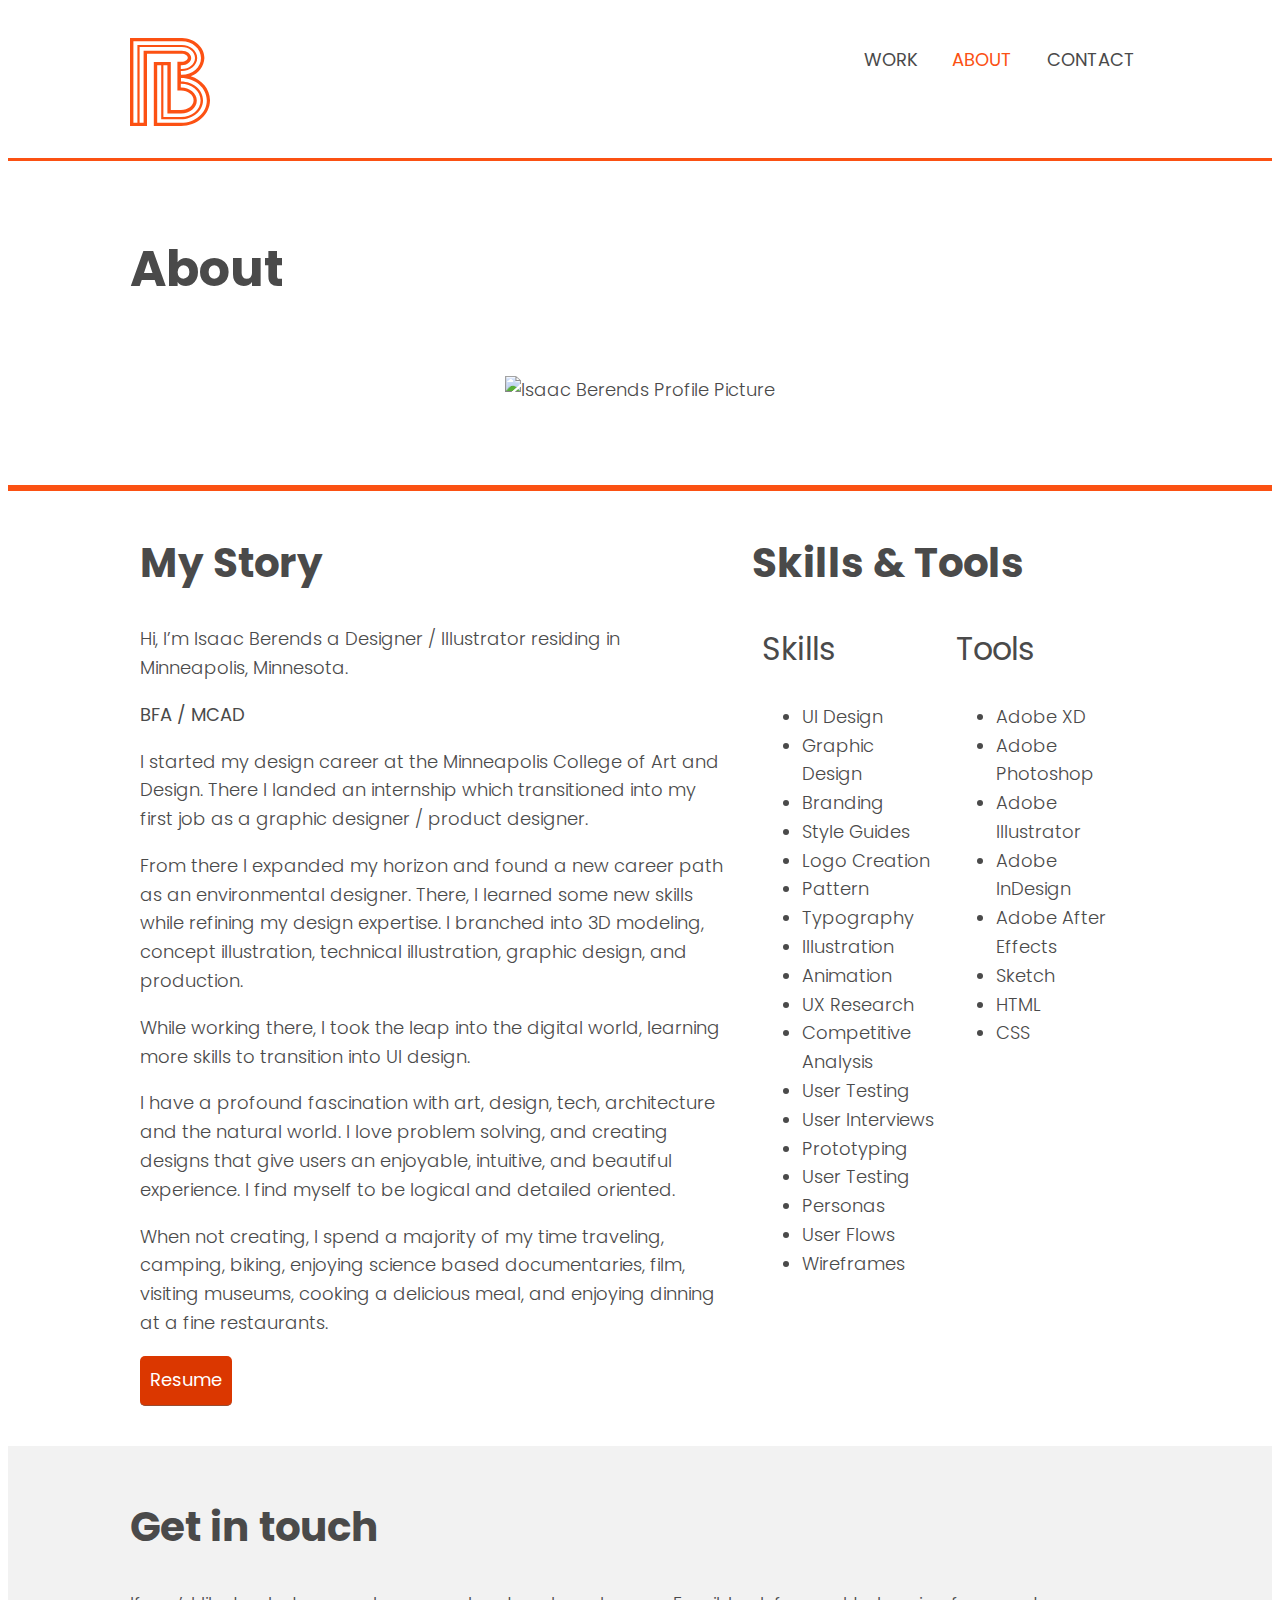
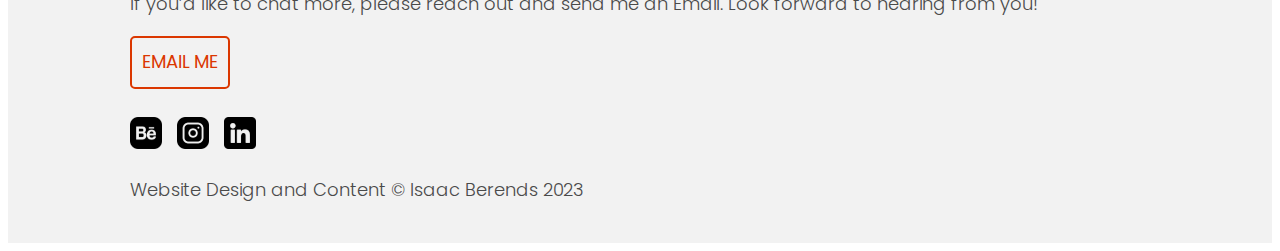
==== commit b0541c0f: "Update_12_14" ====
--- a/about.html
+++ b/about.html
@@ -1,151 +1,217 @@
 <!DOCTYPE html>
-<html lang="en" dir="ltr">    
+<html lang="en" dir="ltr">
   <head>
     <meta charset="utf-8">
-    <meta name="author" content="John Doe">
+    <meta name="author" content="Isac Berends">
     <meta name="description" content="Isaac Berends UI/UX Design Portfolio">
     <meta name="viewport" content="width=device-width, initial-scale=1.0">
     <link href="img/fav/favicon.ico" rel="shortcut icon">
-    <link rel="stylesheet" type="text/css" href="https://cdnjs.cloudflare.com/ajax/libs/normalize/8.0.0/normalize.min.css">
+    <link
+      rel="stylesheet"
+      type="text/css"
+      href="https://cdnjs.cloudflare.com/ajax/libs/normalize/8.0.0/normalize.min.css"
+    >
     <link rel="stylesheet" type="text/css" href="css/style.css">
     <link rel="preconnect" href="https://fonts.googleapis.com">
     <link rel="preconnect" href="https://fonts.gstatic.com" crossorigin>
-    <link href="https://fonts.googleapis.com/css2?family=Poppins:wght@300&display=swap" rel="stylesheet">
-    <link href="https://fonts.googleapis.com/css2?family=Poppins:wght@500;600;700&display=swap" rel="stylesheet">
-    <link href="https://fonts.googleapis.com/css2?family=Lato&display=swap" rel="stylesheet">
-    <script src="https://kit.fontawesome.com/e5d3b87ae5.js" crossorigin="anonymous"></script>
+    <link
+      href="https://fonts.googleapis.com/css2?family=Poppins:wght@300&display=swap"
+      rel="stylesheet">
+    <link
+      href="https://fonts.googleapis.com/css2?family=Poppins:wght@500;600;700&display=swap"
+      rel="stylesheet">
+    <link
+      href="https://fonts.googleapis.com/css2?family=Lato&display=swap"
+      rel="stylesheet">
+    <script
+      src="https://kit.fontawesome.com/e5d3b87ae5.js"
+      crossorigin="anonymous"
+    ></script>
 
     <title>Isaac Berends Designer Minneapolis</title>
   </head>
   <body id="index">
     <!-- For the header -->
-	<header>
-		<!-- For the navigation -->
-		<div class="container">
-          <div class="navtoggle" id="mynavtoggle">
-            <a href="index.html">
-			 <img src="icons/iberends_logo.svg" class="logo" alt="Logo" >
+    <header>
+      <!-- For the navigation -->
+      <div class="container">
+        <div class="navtoggle" id="mynavtoggle">
+          <a href="index.html">
+            <img src="icons/iberends_logo.svg" class="logo" alt="Logo">
+          </a>
+          <nav>
+            <ul class="navigation">
+              <li><a href="index.html">Work</a></li>
+              <li class="active"><a href="about.html">About</a></li>
+              <li><a href="#contact">Contact</a></li>
+              <li>
+                <a
+                  href="javascript:void(0);"
+                  class="icon"
+                  onclick="menuToggle()"
+                  ><i class="fas fa-bars"></i
+                ></a>
+              </li>
+            </ul>
+          </nav>
+        </div>
+      </div>
+    </header>
+
+    <main>
+      <!-- For the hero section -->
+      <div id="hero">
+        <div class="container">
+          <h1>About</h1>
+        </div>
+      </div>
+      <div>
+        <!--For the image, My Story and Skills and tools sections-->
+        <div>
+          <div class="profile-image">
+            <picture>
+              <source srcset="img/Self_Portrait@1x.png" media="(max-width:767px)">
+              <img src="img/Self_Portrait@2x.png" alt="Isaac Berends Profile Picture">
+            </picture>
+          </div>
+          <div class="container">
+            <div>
+              <!--For My Story and Skills and tools sections-->
+              <div class="column col-lg-7 story">
+                <!--Column one-->
+                <h2>My Story</h2>
+                <p>
+                  Hi, I’m Isaac Berends a Designer / Illustrator residing in
+                  Minneapolis, Minnesota.
+                </p>
+                <p><strong>BFA / MCAD</strong></p>
+                <p>
+                  I started my design career at the Minneapolis College of Art
+                  and Design. There I landed an internship which transitioned
+                  into my first job as a graphic designer / product designer.
+                </p>
+                <p>
+                  From there I expanded my horizon and found a new career path
+                  as an environmental designer. There, I learned some new skills
+                  while refining my design expertise. I branched into 3D
+                  modeling, concept illustration, technical illustration,
+                  graphic design, and production.
+                </p>
+                <p>
+                  While working there, I took the leap into the digital world,
+                  learning more skills to transition into UI design.
+                </p>
+                <p>
+                  I have a profound fascination with art, design, tech,
+                  architecture and the natural world. I love problem solving,
+                  and creating designs that give users an enjoyable, intuitive,
+                  and beautiful experience. I find myself to be logical and
+                  detailed oriented.
+                </p>
+                <p>
+                  When not creating, I spend a majority of my time traveling,
+                  camping, biking, enjoying science based documentaries, film,
+                  visiting museums, cooking a delicious meal, and enjoying
+                  dinning at a fine restaurants.
+                </p>
+                <div class="center">
+                  <a
+                    href="files/isaac_berends_resume_22_E.pdf"
+                    target="_blank"
+                    class="button secondary"
+                    >Resume</a
+                  >
+                </div>
+              </div>
+              <div class="column col-lg-8">
+                <!--Column two-->
+                <h2>Skills &amp; Tools</h2>
+                <div class="column col-md-6">
+                  <!--Column two, row one-->
+                  <h3>Skills</h3>
+                  <ul>
+                    <li>UI Design</li>
+                    <li>Graphic Design</li>
+                    <li>Branding</li>
+                    <li>Style Guides</li>
+                    <li>Logo Creation</li>
+                    <li>Pattern</li>
+                    <li>Typography</li>
+                    <li>Illustration</li>
+                    <li>Animation</li>
+                    <li>UX Research</li>
+                    <li>Competitive Analysis</li>
+                    <li>User Testing</li>
+                    <li>User Interviews</li>
+                    <li>Prototyping</li>
+                    <li>User Testing</li>
+                    <li>Personas</li>
+                    <li>User Flows</li>
+                    <li>Wireframes</li>
+                  </ul>
+                </div>
+                <div class="column col-md-6">
+                  <!--Column two, row two-->
+                  <h3>Tools</h3>
+                  <ul>
+                    <li>Adobe XD</li>
+                    <li>Adobe Photoshop</li>
+                    <li>Adobe Illustrator</li>
+                    <li>Adobe InDesign</li>
+                    <li>Adobe After Effects</li>
+                    <li>Sketch</li>
+                    <li>HTML</li>
+                    <li>CSS</li>
+                  </ul>
+                </div>
+              </div>
+            </div>
+          </div>
+        </div>
+      </div>
+    </main>
+    <!-- For the footer  -->
+    <footer id="contact" style="clear: both">
+      <div class="container">
+        <h2>Get in touch</h2>
+        <p>
+          If you’d like to chat more, please reach out and send me an Email.
+          Look forward to hearing from you!
+        </p>
+
+        <div>
+          <a href="mailto:Isaac.isaac.berends@gmail.com" class="button contact"
+            >Email me</a
+          >
+        </div>
+        <ul class="social">
+          <!--Social Media Layout and Placeholders-->
+          <!--For students, the images below should be updated with real svgs and links should be updated-->
+          <li>
+            <a href="https://www.behance.net/isaacberends" target="_blank">
+              <img src="icons/behance@1x.png" alt="Behance">
             </a>
-            <nav>
-              <ul class="navigation">
-                <li><a href="index.html">Work</a></li>
-                <li class="active"><a href="about.html">About</a></li>
-                <li><a href="#contact">Contact</a></li>
-                <li><a href="javascript:void(0);" class="icon" onclick="menuToggle()"><i class="fas fa-bars"></i></a></li>
-
-              </ul>
-            </nav>
-          </div>
-		</div>
-	</header>
-      
-   <main>
-        <!-- For the hero section -->
-        <div id="hero">
-            <div class="container">
-                <h1>About</h1>
-            </div>
-        </div>
-            <div><!--For the image, My Story and Skills and tools sections-->
-                <div>
-                    <div class="profile-image">
-                        <picture style="">
-                          <source srcset="img/Self_Portrait@1x.png" media="(max-width:767px)">
-                          <img src="img/Self_Portrait@2x.png" alt="Isaac Berends Profile Picture">
-                        </picture>
-                    </div>
-            <div class="container">
-                    <div><!--For My Story and Skills and tools sections-->
-                        <div class="column col-lg-7 story"><!--Column one-->
-                            <h2>My Story</h2>
-                            <p>Hi, I’m Isaac Berends a Designer / Illustrator residing in Minneapolis, Minnesota.</p>
-                            <p><strong>BFA / MCAD</strong></p>
-                            <p>I started my design career at the Minneapolis College of Art and Design. There I landed an internship which transitioned into my first job as a graphic designer / product designer.</p>
-                            <p>From there I expanded my horizon and found a new career path as an environmental designer. There, I learned some new skills while refining my design expertise. I branched into 3D modeling, concept illustration, technical illustration, graphic design, and production.</p>
-                            <p>While working there, I took the leap into the digital world, learning more skills to transition into UI design.</p>
-                            <p>I have a profound fascination with art, design, tech, architecture and the natural world. I love problem solving, and creating designs that give users an enjoyable, intuitive, and beautiful experience. I find myself to be logical and detailed oriented.</p>
-                            <p>When not creating, I spend a majority of my time traveling, camping, biking, enjoying science based documentaries, film, visiting museums, cooking a delicious meal, and enjoying dinning at a fine restaurants.</p>
-                            <div class="center"><a href="files/isaac_berends_resume_22_E.pdf" target="_blank" class="button secondary">Resume</a></div>
-                        </div>
-                        <div class="column col-lg-8"><!--Column two-->
-                            <h2>Skills &amp; Tools</h2>
-                            <div class="column col-md-6"><!--Column two, row one-->
-                                <h3>Skills</h3>
-                                <ul>
-                                    <li>UI Design</li>
-                                    <li>Graphic Design</li>
-                                    <li>Branding</li>
-                                    <li>Style Guides</li>
-                                    <li>Logo Creation</li>
-                                    <li>Pattern</li>
-                                    <li>Typography</li>
-                                    <li>Illustration</li>
-                                    <li>Animation</li>
-                                    <li>UX Research</li>
-                                    <li>Competitive Analysis</li>
-                                    <li>User Testing</li>
-                                    <li>User Interviews</li>
-                                    <li>Prototyping</li>
-                                    <li>User Testing</li>
-                                    <li>Personas</li>
-                                    <li>User Flows</li>
-                                    <li>Wireframes</li>
-                                </ul>
-                            </div>
-                            <div class="column col-md-6"><!--Column two, row two-->
-                                <h3>Tools</h3>
-                                <ul>
-                                    <li>Adobe XD</li>
-                                    <li>Adobe Photoshop</li>
-                                    <li>Adobe Illustrator</li>
-                                    <li>Adobe InDesign</li>
-                                    <li>Adobe After Effects</li>
-                                    <li>Sketch</li>
-                                    <li>HTML</li>
-                                    <li>CSS</li>
-                                </ul>
-                            </div>
-                        </div>
-                    </div>
-                </div>
-            </div>
-        </div>
-    </main>
- <!-- For the footer  -->
-	<footer id="contact" style="clear:both;">
-		<div class="container">
-            <h2>Get in touch</h2>
-            <p>If you’d like to chat more, please reach out and send me an Email. Look forward to hearing from you!</p> 
-            
-            <div>
-                <a href="mailto:Isaac.isaac.berends@gmail.com" class="button contact">Email me</a>
-            </div>
-            <ul class="social">
-            <!--Social Media Layout and Placeholders-->
-            <!--For students, the images below should be updated with real svgs and links should be updated-->
-                <li>
-                    <a href="https://www.behance.net/isaacberends" target="_blank">
-                        <img src="icons/behance@1x.png" alt="Behance">
-                    </a>
-                </li>
-                <li>
-                    <a href="https://www.instagram.com/i_berends/" target="_blank">
-                        <img src="icons/instagram@1x.png" alt="Instagram">
-                    </a>
-                </li>
-                <li>
-                    <a href="https://www.linkedin.com/in/isaac-berends-153a0312/">
-                        <img src="icons/linkedin@1x.png" alt="Social">
-                    </a>
-                </li>
-            </ul>
-            <p>Website Design and Content © Isaac Berends 2023</p>
-        </div>
-        
-	</footer>
-    
-     <script src="https://code.jquery.com/jquery-3.6.0.min.js" integrity="sha256-/xUj+3OJU5yExlq6GSYGSHk7tPXikynS7ogEvDej/m4=" crossorigin="anonymous"></script>
-     <script src="js/scripts.js"></script>
-
+          </li>
+          <li>
+            <a href="https://www.instagram.com/i_berends/" target="_blank">
+              <img src="icons/instagram@1x.png" alt="Instagram">
+            </a>
+          </li>
+          <li>
+            <a href="https://www.linkedin.com/in/isaac-berends-153a0312/">
+              <img src="icons/linkedin@1x.png" alt="Social">
+            </a>
+          </li>
+        </ul>
+        <p>Website Design and Content © Isaac Berends 2023</p>
+      </div>
+    </footer>
+
+    <script
+      src="https://code.jquery.com/jquery-3.6.0.min.js"
+      integrity="sha256-/xUj+3OJU5yExlq6GSYGSHk7tPXikynS7ogEvDej/m4="
+      crossorigin="anonymous"
+    ></script>
+    <script src="js/scripts.js"></script>
   </body>
-</html>+</html>
--- a/css/style.css
+++ b/css/style.css
@@ -2,392 +2,415 @@
 
 /*setting the default width of an element to include the padding and the border via the box-sizing property and border-box value*/
 * {
-  box-sizing: border-box;
-}
+    box-sizing: border-box;
+  }
+  
+  /*--------------------------------------------End Section---------------------------------------------*/
+  /*-------------------------------------------Start Section---------------------------------------------*/
+  /*default body settings*/
+  
+  body {
+    background-color: #ffffff;
+    font-family: 'Poppins', sans-serif;
+    /*font-family: 'Lato', sans-serif;*/
+    font-size: 16px; /* Sets the font size to 16px */
+    font-weight: 300; /* Sets the font weight to 300 */
+    line-height: 1.6; /* Sets the line-height to 1.6 * the font-size */
+    color: #4a4a4a;
+  }
+  
+  h1, h2, h3, h4 {
+    line-height: 1.4;
+  }
+  
+  h1 {
+    font-size: 2.75em;
+    font-weight: 700;
+  }
+    
+  
+  h2 {
+    font-size: 2.25em;
+    font-weight: 700;
+  }
+  
+  h3 {
+    font-size: 1.75em;
+    font-weight: 400;
+    margin-top: -8px;
+  }
+  
+  #about-page h3 { margin-top: 0;}
+  
+  h4 {
+    font-size: 1.35em;
+    font-weight: 400;
+  }
+  
+  
+  /*setting images to full-width*/
+  img {
+    width: 100%;
+  }
+  
+  .profile-image {
+      border-bottom: 6px solid #fb5113;
+      padding-bottom: 40px;
+      text-align: center;
+  }
+  
+  .profile-image img {
+      width: 55%;
+  }
+  
+  /*change the default link color to your primary color (copied from your comments at the top of the document)*/
+  a {
+    color: #fb5113;
+    text-decoration: none; /* No underlining */
+  }
+  a:hover {
+    color: #DB3700;
+    text-decoration: none; /* Underlining when hovering over a link */
+  }
+  
+  /*style the current nav item #ff7f50*/
+  .active a {
+      color: #fb5113;
+      
+  }
+  
+  a:active { /* selected link */
+    color: #fb5113;
+  }
+  
+  /*Pseudo classes for Accessibility for Across the Web*/
+  a:hover,
+  a:focus {
+    color: #DB3700;
+    text-decoration: none;
+  }
+  
+  .story p {
+      text-align: center;
+  }
+  
+  
+  /*CSS code for the button class*/
+  .button {
+    display: inline-block;
+    background-color: #DB3700;
+    color: white;
+    font-weight: 400;
+    text-decoration: none;
+    padding: 10px;
+    border-radius: 5px;
+    border-bottom: 1px solid #994c30;
+    transition: 0.8s opacity;
+  }
 
-/*--------------------------------------------End Section---------------------------------------------*/
-/*-------------------------------------------Start Section---------------------------------------------*/
-/*default body settings*/
+  .buttonvp {
+    display: right;
+    background-color: #DB3700;
+    color: white;
+    font-weight: 400;
+    text-decoration: none;
+    padding: 10px;
+    border-radius: 5px;
+    border-bottom: 1px solid #994c30;
+    transition: 0.8s opacity;
+    float: right;
+  }
 
-body {
-  background-color: #ffffff;
-  font-family: 'Poppins', sans-serif;
-  /*font-family: 'Lato', sans-serif;*/
-  font-size: 16px; /* Sets the font size to 16px */
-  font-weight: 300; /* Sets the font weight to 300 */
-  line-height: 1.6; /* Sets the line-height to 1.6 * the font-size */
-  color: #4a4a4a;
-}
-
-h1, h2, h3, h4 {
-  line-height: 1.4;
-}
-
-h1 {
-  font-size: 2.75em;
-  font-weight: 700;
-}
-
-
-
-h2 {
-  font-size: 2.25em;
-  font-weight: 700;
-}
-
-h3 {
-  font-size: 1.75em;
-  font-weight: 400;
-  margin-top: -8px;
-}
-
-#about-page h3 { margin-top: 0;}
-
-h4 {
-  font-size: 1.35em;
-  font-weight: 400;
-}
-
-
-/*setting images to full-width*/
-img {
-  width: 100%;
-}
-
-.profile-image {
-    border-bottom: 6px solid #ff7f50;
-    padding-bottom: 40px;
-    text-align: center;
-}
-
-.profile-image img {
-    width: 75%;
-}
-
-/*change the default link color to your primary color (copied from your comments at the top of the document)*/
-a {
-  color: #ff7f50;
-  text-decoration: none; /* No underlining */
-}
-a:hover {
-  color: #cc6540;
-  text-decoration: none; /* Underlining when hovering over a link */
-}
-
-/*style the current nav item #ff7f50*/
-.active a {
-    color: #ff7f50;
-    
-}
-
-a:active { /* selected link */
-  color: #ff7f50;
-}
-
-/*Pseudo classes for Accessibility for Across the Web*/
-a:hover,
-a:focus {
-  color: #ff7f50;
-  text-decoration: none;
-}
-
-.story p {
-    text-align: center;
-}
-
-
-/*CSS code for the button class*/
-.button {
-  display: inline-block;
-  background-color: #ff7f50;
-  color: white;
-  font-weight: 400;
-  text-decoration: none;
-  padding: 10px;
-  border-radius: 3px;
-  border-bottom: 2px solid #994c30;
-  transition: 0.8s opacity;
-}
-
-.button:hover {
-  opacity: 0.8;
-  color: #ffffff;
-  background-color: #ff7f50;
-  text-decoration: none;
-}
-
-.button:active {
-  opacity: 0.8; /* Reduces the opacity of the button to 80% */
-  text-decoration: none;
-}
-
-
-/*button rules for the mailto button*/
-.button.contact {
-  background-color: transparent;
-  color: #ff7f50;
-  text-transform: uppercase;
-  border: 2px solid #ff7f50;
-  transition: 0.8s opacity;
-}
-
-/*button class hover and active state*/
-
-.button.contact:hover {
-  opacity: 0.8;
-  background-color: #ff7f50;
-  color: #ffffff;
-}
-
-.button.contact:active {
-  opacity: 0.8;
-  background-color: #ff7f50;
-  color: #ffffff;
-}
-
-/*--------------------------------------------End Section---------------------------------------------*/
-/*-------------------------------------------Start Section---------------------------------------------*/
-/*stye the page sections*/
-
-/*style the <header> element*/
-header {
-  background-color: #ffffff;
-  padding: 10px 0;
-  position: relative;
-  border-bottom: 3px solid #ff7f50;
-}
-
-/*style the logo*/
-header .logo {
-  max-width: 80px;
-  margin-top: 10px;
-  margin-bottom: 10px;
-}
-
-/*Navigation Styling*/
-nav {
-  box-sizing: border-box;
-  width: 100%;}
-
-nav > ul {
-  list-style-type: none;
-  padding: 0;
-  margin: 0;
-  box-sizing: border-box;
-}
-
-
-
-
-nav > ul > li > a {
-  padding: 0 15px;
-  text-transform: uppercase;
-  font-weight: 400;
-  color: #4a4a4a;
-}
-
-#hero {
-  background-color: #ffffff;
-  padding: 40px 0;
-  display: inline-block;
-  width: 100%;
-}
-
-#hero span {
-  display: block;
-}
-
-#contact {
-    background-color: #f2f2f2;
-    padding: 20px;
-}
-
-.navtoggle li:not(:last-child) {
-  display: none;
-}
-
-.navtoggle, .navtoggle.responsive {
-  position: relative;
-}
-
-.navtoggle.responsive li  {
-  display: block;
-}
-
-.navtoggle li .icon {
-  position: absolute;
-  right: 0;
-  top: 2px;
-  font-size: 20px;
-  padding-right: 5px;
-}
-
-.navtoggle.responsive nav {
-  padding: 24px 0 0;
-}
-.navtoggle.responsive li  {
-  display: block;
-  padding: 10px 0;
-  border-top: 1px solid #4a4a4a;
-}
-
-.navtoggle.responsive li:last-child  {
-  padding: 0 0 10px;
-}
-
-
-/*Style the social icons*/
-.social {
-  list-style-type: none;
-  padding: 0;
-  margin-left: -10px;
-}
-
-.social li {
-  display: inline-block;
-  margin-top: 10px;
-  margin-left: 10px;
-}
-
-.social img {
-  height: 32px;
-  width: 32px;
-}
-/*--------------------------------------------End Section---------------------------------------------*/
-/*-------------------------------------------Start Section---------------------------------------------*/
-/* Layout styling */
-
-.container {
-  padding: 0 15px;
-}
-
-.row {
-  margin: 25px 0; /* 25px top and bottom, 0 left and right */
-}
-
-#work .row { padding-bottom: 20px; }
-
-/*--------------------------------------------End Section---------------------------------------------*/
-/*-------------------------------------------Start Section---------------------------------------------*/
-/*Media Queries*/
-
-/*clear page flow*/
-.row::after {
-  content: "";
-  clear: both;
-  display: table;
-}
-
-/*float all columns left*/
-[class*="col-"] {
-  padding: 10px;
-}
-
-/* ==============================
-Medium devices (640px and larger)
-================================= */
-@media only screen and (min-width: 640px) {
-  body {
-    font-size: 18px;
-  }
-    
+  .buttonvp:hover {
+    color: white;
+    background-color: #fb5113;
+    text-decoration: none;
+    transition: 0.4s
+  }
+  
+  
+  .button:hover {
+    color: white;
+    background-color: #fb5113;
+    text-decoration: none;
+    transition: 0.4s
+  }
+  
+  .button:active {
+    opacity: 0.8; /* Reduces the opacity of the button to 80% */
+    text-decoration: none;
+  }
+  
+  
+  /*button rules for the mailto button*/
+  .button.contact {
+    background-color: transparent;
+    color: #DB3700;
+    text-transform: uppercase;
+    border: 2px solid #DB3700;
+    transition: 0.8s opacity;
+  }
+  
+  /*button class hover and active state*/
+  
+  .button.contact:hover {
+    opacity: 100.;
+    background-color: #fb5113;
+    border: 2px solid #fb5113;
+    color: #ffffff;
+    transition: 0.4s
+  }
+  
+  .button.contact:active {
+    opacity: 0.8;
+    background-color: #ff7f50;
+    color: #ffffff;
+  }
+  
+  /*--------------------------------------------End Section---------------------------------------------*/
+  /*-------------------------------------------Start Section---------------------------------------------*/
+  /*stye the page sections*/
+  
+  /*style the <header> element*/
   header {
-    text-align: unset;
-    padding: 20px 0 13px;
-  }
-
+    background-color: #ffffff;
+    padding: 10px 0;
+    position: relative;
+    border-bottom: 3px solid #fb5113;
+  }
+  
+  /*style the logo*/
   header .logo {
     max-width: 80px;
     margin-top: 10px;
     margin-bottom: 10px;
   }
-
+  
+  /*Navigation Styling*/
   nav {
-    width: auto;
-    float: right;
-  }
-
+    box-sizing: border-box;
+    width: 100%;}
+  
   nav > ul {
-    margin: 1em 0;
-  }
-
-  nav > ul > li {
-    display: inline-block;
-    box-sizing: border-box;
-  }
-    
-  .col-md-6 {
-    width: 50%;
-    float: left;
-    padding-bottom: 40px;
-  }
-    
-  .profile-image {
-    padding-bottom: 80px;
-  }
-    
- .profile-image img {
-    width: 50%;
-  }
-
-  .navtoggle.responsive nav {
-    padding: 0;
-  }
-
-  .navtoggle.responsive li {
+    list-style-type: none;
     padding: 0;
     margin: 0;
+    box-sizing: border-box;
+  }
+  
+  
+  
+  
+  nav > ul > li > a {
+    padding: 0 15px;
+    text-transform: uppercase;
+    font-weight: 400;
+    color: #4a4a4a;
+  }
+  
+  #hero {
+    background-color: #ffffff;
+    padding: 40px 0;
+    display: inline-block;
+    width: 100%;
+  }
+  
+  #hero span {
+    display: block;
+  }
+  
+  #contact {
+      background-color: #f2f2f2;
+      padding: 20px;
+  }
+  
+  .navtoggle li:not(:last-child) {
+    display: none;
+  }
+  
+  .navtoggle, .navtoggle.responsive {
+    position: relative;
+  }
+  
+  .navtoggle.responsive li  {
+    display: block;
+  }
+  
+  .navtoggle li .icon {
+    position: absolute;
+    right: 0;
+    top: 2px;
+    font-size: 20px;
+    padding-right: 5px;
+  }
+  
+  .navtoggle.responsive nav {
+    padding: 24px 0 0;
+  }
+  .navtoggle.responsive li  {
+    display: block;
+    padding: 10px 0;
+    border-top: 1px solid #4a4a4a;
+  }
+  
+  .navtoggle.responsive li:last-child  {
+    padding: 0 0 10px;
   }
 
-  .navtoggle li:not(:last-child) {
+  /*Style the social icons*/
+  .social {
+    list-style-type: none;
+    padding: 0;
+    margin-left: -10px;
+  }
+  
+  .social li {
     display: inline-block;
-  }
+    margin-top: 10px;
+    margin-left: 10px;
+  }
+  
+  .social img {
+    height: 32px;
+    width: 32px;
+  }
+  /*--------------------------------------------End Section---------------------------------------------*/
+  /*-------------------------------------------Start Section---------------------------------------------*/
+  /* Layout styling */
+  
+  .container {
+    padding: 0 15px;
+  }
+  
+  .row {
+    margin: 25px 0; /* 25px top and bottom, 0 left and right */
+  }
+  
+  #work .row { padding-bottom: 20px; }
+  
+  /*--------------------------------------------End Section---------------------------------------------*/
+  /*-------------------------------------------Start Section---------------------------------------------*/
+  /*Media Queries*/
+  
+  /*clear page flow*/
+  .row::after {
+    content: "";
+    clear: both;
+    display: table;
+  }
+  
+  /*float all columns left*/
+  [class*="col-"] {
+    padding: 10px;
+  }
+  
+  /* ==============================
+  Medium devices (640px and larger)
+  ================================= */
+  @media only screen and (min-width: 640px) {
+    
 
-  .navtoggle li:last-child {
-    display: none;
-  }
-
-    
-}
-
-
-/* ==============================
-Large devices (1024px or larger)
-================================= */
-@media only screen and (min-width: 1024px) {
-  .container {
-    max-width: 1200px;
-    margin-left: auto;
-    margin-right: auto;
-  }
-  .col-lg-7 {
-    width: 60%;
-  }
-
-  .col-lg-5 {
-    width: 40%;
-  }
-    
-  .col-lg-7 {
-    width: 60%;
-    float: left;
-    padding-bottom: 40px;
-  }
-  .col-lg-8 {
-    width: 40%;
-    float: right;
-  }
-    
-   #about-page .col-md-6 {
-     width: 100%;
-  }
-    
-  .profile-image img {
-    width: 25%;
-  }
-    
-    .story p {
-        text-align: left;
-    }
-    
-}
+    body {
+      font-size: 18px;
+    }
+      
+    header {
+      text-align: unset;
+      padding: 20px 0 13px;
+    }
+  
+    header .logo {
+      max-width: 80px;
+      margin-top: 10px;
+      margin-bottom: 10px;
+    }
+  
+    nav {
+      width: auto;
+      float: right;
+    }
+  
+    nav > ul {
+      margin: 1em 0;
+    }
+  
+    nav > ul > li {
+      display: inline-block;
+      box-sizing: border-box;
+    }
+      
+    .col-md-6 {
+      width: 50%;
+      float: left;
+      padding-bottom: 40px;
+    }
+      
+    .profile-image {
+      padding-bottom: 80px;
+    }
+      
+   .profile-image img {
+      width: 40%;
+    }
+  
+    .navtoggle.responsive nav {
+      padding: 0;
+    }
+  
+    .navtoggle.responsive li {
+      padding: 0;
+      margin: 0;
+    }
+  
+    .navtoggle li:not(:last-child) {
+      display: inline-block;
+    }
+  
+    .navtoggle li:last-child {
+      display: none;
+    }
+  
+      
+  }
+  
+  
+  /* ==============================
+  Large devices (1024px or larger)
+  ================================= */
+  @media only screen and (min-width: 1024px) {
+    .container {
+      max-width: 1050px;
+      margin-left: auto;
+      margin-right: auto;
+    }
+    .col-lg-7 {
+      width: 60%;
+    }
+  
+    .col-lg-5 {
+      width: 40%;
+    }
+      
+    .col-lg-7 {
+      width: 60%;
+      float: left;
+      padding-bottom: 40px;
+    }
+    .col-lg-8 {
+      width: 40%;
+      float: right;
+    }
+      
+     #about-page .col-md-6 {
+       width: 100%;
+    }
+      
+    .profile-image img {
+      width: 25%;
+    }
+      
+      .story p {
+          text-align: left;
+      }
+      
+  }